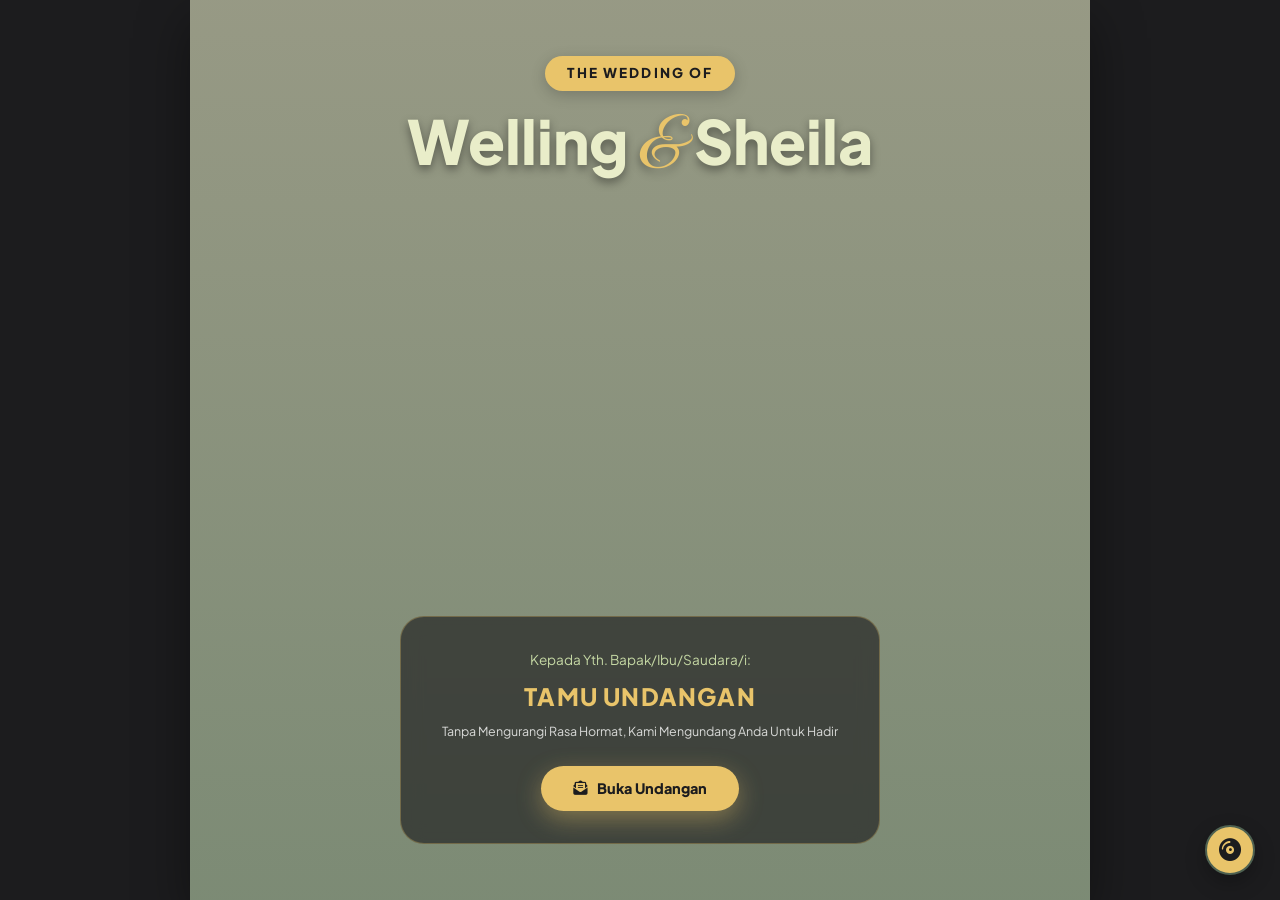
==== index.html @ e681f846 "Initial commit undangan pernikahan" ====
<!DOCTYPE html>
<html lang="id">
<head>
  <meta charset="UTF-8">
  <meta name="viewport" content="width=device-width, initial-scale=1.0">
  <title>Undangan Pernikahan - Welling & Sheila</title>
  
  <!-- Font Google: Plus Jakarta Sans (Bold Modern) & Great Vibes -->
  <link rel="preconnect" href="https://fonts.googleapis.com">
  <link rel="preconnect" href="https://fonts.gstatic.com" crossorigin>
  <link href="https://fonts.googleapis.com/css2?family=Great+Vibes&family=Plus+Jakarta+Sans:ital,wght@0,400;0,500;0,600;0,700;0,800;1,400&display=swap" rel="stylesheet">
  
  <link rel="stylesheet" href="https://cdnjs.cloudflare.com/ajax/libs/font-awesome/6.4.0/css/all.min.css">
  <link rel="stylesheet" href="assets/css/style.css">
  
  <script src="assets/scripts/script.js" defer></script>
</head>
<body class="kunci-scroll">

  <!-- Audio Backsound & Tombol Melayang -->
  <audio id="musik-latar" loop>
    <source src="https://cdn.pixabay.com/download/audio/2022/05/27/audio_1808fbf07a.mp3?filename=wedding-bgm-112702.mp3" type="audio/mpeg">
  </audio>
  
  <button id="tombol-musik" class="tombol-musik hidden" aria-label="Toggle Musik">
    <i class="fa-solid fa-compact-disc putar"></i>
  </button>

  <div class="wadah-utama">

    <!-- Cover Sampul -->
    <header class="sampul" id="sampul">
      <div class="sampul-bg-overlay"></div>
      
      <div class="sampul-atas animasi-float">
        <span class="badge-wedding">The Wedding Of</span>
        <h1 class="nama-sampul">Welling <span class="ampersand">&amp;</span> Sheila</h1>
      </div>

      <div class="sampul-bawah">
        <div class="kartu-tamu-sampul">
          <p class="kepada-label">Kepada Yth. Bapak/Ibu/Saudara/i:</p>
          <h2 class="tamu-sampul">TAMU UNDANGAN</h2>
          <p class="catatan-sampul">Tanpa Mengurangi Rasa Hormat, Kami Mengundang Anda Untuk Hadir</p>
          <button class="tombol tombol-buka-mewah" id="tombol-buka">
            <i class="fa-solid fa-envelope-open-text"></i> Buka Undangan
          </button>
        </div>
      </div>
    </header>

    <!-- Konten Utama -->
    <main id="konten" style="display: none;">

      <!-- Pembuka & Kutipan -->
      <section class="bagian pembuka animasi-muncul">
        <div class="pembuka-card">
          <div class="hiasan-bunga-top"><i class="fa-solid fa-leaf"></i></div>
          <h2 class="label-tamu">Undangan Pernikahan</h2>
          <p class="salam">
            Assalamu'alaikum Warahmatullahi Wabarakatuh.<br>
            Dengan memohon rahmat dan ridha Allah SWT, kami bermaksud mengundang Anda dalam momen bahagia pernikahan kami:
          </p>
          
          <div class="nama-mempelai-hero">
            <span class="nama">Welling</span>
            <span class="simbol">&amp;</span>
            <span class="nama">Sheila</span>
          </div>
          
          <div class="badge-tanggal">
            <i class="fa-regular fa-calendar-check"></i> Minggu, 12 Desember 2027
          </div>
          
          <div class="foto-mempelai-wrapper">
            <img class="foto-mempelai" src="assets/images/2.jpeg" alt="Welling dan Sheila">
          </div>
          
          <blockquote class="kutipan-ayat">
            <p class="ayat">"Dan di antara tanda-tanda (kebesaran)-Nya ialah Dia menciptakan pasangan-pasangan untukmu dari jenismu sendiri, agar kamu cenderung dan merasa tenteram kepadanya, dan Dia menjadikan di antaramu rasa kasih dan sayang."</p>
            <cite class="sumber-ayat">— QS. Ar-Rum: 21</cite>
          </blockquote>
        </div>
      </section>

      <!-- Countdown Timer Section -->
      <section class="bagian bagian-countdown animasi-muncul">
        <h2 class="judul-bagian">COUNTDOWN HARI H</h2>
        <p class="subjudul-bagian">Menghitung hari menuju momen bahagia kami</p>
        
        <div class="countdown-grid" id="countdown">
          <div class="countdown-item">
            <span id="cd-hari">00</span>
            <small>Hari</small>
          </div>
          <div class="countdown-item">
            <span id="cd-jam">00</span>
            <small>Jam</small>
          </div>
          <div class="countdown-item">
            <span id="cd-menit">00</span>
            <small>Menit</small>
          </div>
          <div class="countdown-item">
            <span id="cd-detik">00</span>
            <small>Detik</small>
          </div>
        </div>
      </section>

      <!-- Profil Mempelai -->
      <section class="bagian animasi-muncul">
        <h2 class="judul-bagian">THE BRIDE &amp; GROOM</h2>

        <div class="mempelai-grid">
          <article class="profil-mempelai-card">
            <div class="foto-box">
              <img src="assets/images/10.jpeg" alt="Sheila">
              <span class="badge-peran">Mempelai Wanita</span>
            </div>
            <div class="info-mempelai">
              <h3>Sheila</h3>
              <p class="anak-dari">Putri Pertama dari<br><strong>Bapak Budi &amp; Ibu Tia</strong></p>
              <a class="ig-mempelai" href="https://instagram.com" target="_blank">
                <i class="fa-brands fa-instagram"></i> @sheila
              </a>
            </div>
          </article>

          <article class="profil-mempelai-card">
            <div class="foto-box">
              <img src="assets/images/11.jpeg" alt="Welling">
              <span class="badge-peran">Mempelai Pria</span>
            </div>
            <div class="info-mempelai">
              <h3>Welling</h3>
              <p class="anak-dari">Putra Pertama dari<br><strong>Bapak Agung &amp; Ibu Fabriani</strong></p>
              <a class="ig-mempelai" href="https://instagram.com" target="_blank">
                <i class="fa-brands fa-instagram"></i> @welling
              </a>
            </div>
          </article>
        </div>
      </section>

      <!-- Jadwal Acara -->
      <section class="bagian animasi-muncul">
        <h2 class="judul-bagian">WEDDING EVENT</h2>

        <div class="acara-grid">
          <div class="acara-card">
            <div class="icon-acara"><i class="fa-solid fa-hands-praying"></i></div>
            <h3 class="judul-acara">Akad Nikah</h3>
            <div class="detail-acara-item"><i class="fa-regular fa-calendar"></i> Minggu, 12 Desember 2027</div>
            <div class="detail-acara-item"><i class="fa-regular fa-clock"></i> 08.00 - 10.00 WIB</div>
            <p class="tempat-acara">Masjid Agung Ar-Rahman</p>
            <p class="alamat-acara">Jl. Jend. Sudirman No.482, Jadirejo, Sukajadi, Pekanbaru</p>
            <a class="tombol tombol-outline" href="https://maps.google.com" target="_blank">
              <i class="fa-solid fa-diamond-turn-right"></i> Petunjuk Lokasi
            </a>
          </div>

          <div class="acara-card highlight">
            <div class="icon-acara"><i class="fa-solid fa-champagne-glasses"></i></div>
            <h3 class="judul-acara">Resepsi</h3>
            <div class="detail-acara-item"><i class="fa-regular fa-calendar"></i> Minggu, 12 Desember 2027</div>
            <div class="detail-acara-item"><i class="fa-regular fa-clock"></i> 13.00 - 16.00 WIB</div>
            <p class="tempat-acara">Hotel Pangeran Pekanbaru</p>
            <p class="alamat-acara">Jl. Jend. Sudirman No. 371-373, Cinta Raja, Sail, Pekanbaru</p>
            <a class="tombol tombol-outline" href="https://maps.google.com" target="_blank">
              <i class="fa-solid fa-diamond-turn-right"></i> Petunjuk Lokasi
            </a>
          </div>
        </div>

        <div class="banner-acara">
          <img class="foto-acara" src="assets/images/8.jpeg" alt="Tukar Cincin">
          <button class="tombol tombol-std" id="tombol-save-date">
            <i class="fa-solid fa-calendar-plus"></i> Simpan ke Kalender (Save The Date)
          </button>
        </div>
      </section>

      <!-- Galeri Foto Modern Asymmetrical Grid -->
      <section class="bagian animasi-muncul">
        <h2 class="judul-bagian">OUR GALLERY</h2>
        <p class="petunjuk-galeri"><i class="fa-solid fa-hand-pointer"></i> Klik foto untuk memperbesar &amp; melihat slide</p>
        
        <div class="galeri-foto-modern" id="galeri-foto">
          <div class="galeri-item item-besar">
            <img src="assets/images/3.jpeg" alt="Galeri Momen 1">
            <div class="overlay-zoom"><i class="fa-solid fa-magnifying-glass-plus"></i></div>
          </div>
          <div class="galeri-item">
            <img src="assets/images/4.jpeg" alt="Galeri Momen 2">
            <div class="overlay-zoom"><i class="fa-solid fa-magnifying-glass-plus"></i></div>
          </div>
          <div class="galeri-item">
            <img src="assets/images/5.jpeg" alt="Galeri Momen 3">
            <div class="overlay-zoom"><i class="fa-solid fa-magnifying-glass-plus"></i></div>
          </div>
          <div class="galeri-item">
            <img src="assets/images/6.jpeg" alt="Galeri Momen 4">
            <div class="overlay-zoom"><i class="fa-solid fa-magnifying-glass-plus"></i></div>
          </div>
          <div class="galeri-item item-besar">
            <img src="assets/images/7.jpeg" alt="Galeri Momen 5">
            <div class="overlay-zoom"><i class="fa-solid fa-magnifying-glass-plus"></i></div>
          </div>
        </div>
      </section>

      <!-- Our Journey (Timeline) -->
      <section class="bagian animasi-muncul">
        <h2 class="judul-bagian">OUR JOURNEY</h2>
        <div class="timeline">
          
          <div class="timeline-item left">
            <div class="timeline-dot"><i class="fa-solid fa-heart"></i></div>
            <div class="timeline-content">
              <span class="timeline-year">2020</span>
              <h3>Awal Pertemuan</h3>
              <p>Kami bertemu pertama kali di sebuah acara kampus. Sapaan singkat yang sederhana tumbuh menjadi ketertarikan untuk saling mengenal lebih dekat.</p>
            </div>
          </div>

          <div class="timeline-item right">
            <div class="timeline-dot"><i class="fa-solid fa-hand-holding-heart"></i></div>
            <div class="timeline-content">
              <span class="timeline-year">2022</span>
              <h3>Menjalin Hubungan</h3>
              <p>Kami resmi berkomitmen untuk berjalan bersama. Saling mendukung dalam suka dan duka, serta tumbuh menjadi versi terbaik diri masing-masing.</p>
            </div>
          </div>

          <div class="timeline-item left">
            <div class="timeline-dot"><i class="fa-solid fa-ring"></i></div>
            <div class="timeline-content">
              <span class="timeline-year">2024</span>
              <h3>Langkah Menuju Halal</h3>
              <p>Dengan restu kedua orang tua, kami mantap mengikat janji suci untuk melangkah ke jenjang pernikahan dan mengarungi masa depan bersama.</p>
            </div>
          </div>

        </div>
      </section>

      <!-- Fitur Kado Digital / Amplop Digital -->
      <section class="bagian animasi-muncul">
        <h2 class="judul-bagian">DIGITAL GIFT</h2>
        <p class="subjudul-bagian">Doa restu Anda adalah hadiah terindah. Bagi yang ingin memberikan tanda kasih, dapat mengirimkannya melalui:</p>

        <div class="amplop-grid">
          <div class="amplop-card">
            <div class="logo-bank"><i class="fa-solid fa-building-columns"></i> Bank BCA</div>
            <p class="no-rek" id="rek-bca">1234 5678 90</p>
            <p class="pemilik-rek">a.n. Welling Simangunsong</p>
            <button class="tombol-salin" onclick="salinTeks('rek-bca', 'Nomor Rekening BCA Berhasil Disalin!')">
              <i class="fa-regular fa-copy"></i> Salin Rekening
            </button>
          </div>

          <div class="amplop-card">
            <div class="logo-bank"><i class="fa-solid fa-building-columns"></i> Bank Mandiri</div>
            <p class="no-rek" id="rek-mandiri">0987 6543 21</p>
            <p class="pemilik-rek">a.n. Sheila Nurhaliza</p>
            <button class="tombol-salin" onclick="salinTeks('rek-mandiri', 'Nomor Rekening Mandiri Berhasil Disalin!')">
              <i class="fa-regular fa-copy"></i> Salin Rekening
            </button>
          </div>
        </div>
      </section>

      <!-- Form Ucapan & RSVP Kehadiran -->
      <section class="bagian bagian-ucapan animasi-muncul">
        <h2 class="judul-bagian">RSVP &amp; WISHES</h2>
        <p class="pengantar-ucapan">Konfirmasi kehadiran Anda &amp; berikan ucapan hangat untuk kedua mempelai</p>

        <div id="pesan-status" class="pemberitahuan" style="display: none;"></div>

        <form id="formulir-ucapan" class="formulir-ucapan">
          <div class="baris-input">
            <label for="input-nama">Nama Lengkap</label>
            <input type="text" id="input-nama" placeholder="Masukkan nama Anda..." required>
          </div>

          <div class="baris-input">
            <label>Konfirmasi Kehadiran</label>
            <div class="opsi-rsvp">
              <label class="radio-card">
                <input type="radio" name="rsvp" value="Hadir" checked>
                <span><i class="fa-solid fa-circle-check"></i> Hadir</span>
              </label>
              <label class="radio-card">
                <input type="radio" name="rsvp" value="Tidak Hadir">
                <span><i class="fa-solid fa-circle-xmark"></i> Tidak Hadir</span>
              </label>
              <label class="radio-card">
                <input type="radio" name="rsvp" value="Masih Ragu">
                <span><i class="fa-solid fa-circle-question"></i> Masih Ragu</span>
              </label>
            </div>
          </div>

          <div class="baris-input">
            <label for="input-jumlah">Jumlah Tamu Hadir</label>
            <select id="input-jumlah" class="custom-select">
              <option value="1 Orang">1 Orang</option>
              <option value="2 Orang">2 Orang</option>
              <option value="3+ Orang">3+ Orang</option>
            </select>
          </div>

          <div class="baris-input">
            <label for="input-pesan">Pesan &amp; Doa Restu</label>
            <textarea id="input-pesan" rows="4" placeholder="Tuliskan pesan & doa terbaik Anda..." required></textarea>
          </div>

          <button type="submit" class="tombol tombol-isi-mewah">
            <i class="fa-solid fa-paper-plane"></i> Kirim Konfirmasi &amp; Ucapan
          </button>
        </form>

        <div class="daftar-ucapan-wrapper">
          <h3><i class="fa-solid fa-comments"></i> Ucapan &amp; Doa Tamu</h3>
          <div id="daftar-ucapan" class="daftar-ucapan"></div>
        </div>
      </section>

      <footer class="catatan-bawah">
        <p>Created with <i class="fa-solid fa-heart pulse"></i> for Welling &amp; Sheila</p>
      </footer>
    </main>

  </div>

  <!-- Modal Lightbox Gallery Slider -->
  <div id="lightbox-modal" class="lightbox-modal" aria-hidden="true">
    <button class="lightbox-close" id="lightbox-close" aria-label="Tutup"><i class="fa-solid fa-xmark"></i></button>
    <button class="lightbox-prev" id="lightbox-prev" aria-label="Sebelumnya"><i class="fa-solid fa-chevron-left"></i></button>
    <div class="lightbox-container">
      <img class="lightbox-img" id="lightbox-img" src="" alt="Zoom Foto Galeri">
    </div>
    <button class="lightbox-next" id="lightbox-next" aria-label="Selanjutnya"><i class="fa-solid fa-chevron-right"></i></button>
  </div>

  <!-- Toast Notification Box -->
  <div id="toast-box" class="toast-box"></div>

</body>
</html>
---- assets/css/style.css ----
/* Vintage Earthy Tone Palette Custom Variables */
:root {
  --c-mustard: #E9C46A; /* Tuscan Sun (Warm Gold) */
  --c-granite: #4E6151; /* Granite (Deep Sage Green) */
  --c-beige: #E9EDC9;   /* Beige Light */
  --c-tea: #C5D8A4;     /* Tea Green */
  --c-dark: #1C1C1E;    /* Carbon Black */
  --c-white: #FFFFFF;
  
  --font-bold: 'Plus Jakarta Sans', sans-serif;
  --font-script: 'Great Vibes', cursive;
}

*, *::before, *::after {
  box-sizing: border-box;
}

html {
  scroll-behavior: smooth;
}

body, h1, h2, h3, p, blockquote, cite {
  margin: 0;
}

body {
  font-family: var(--font-bold);
  color: var(--c-dark);
  background-color: var(--c-dark);
  line-height: 1.6;
}

body.kunci-scroll {
  overflow: hidden;
}

img {
  display: block;
  max-width: 100%;
}

a {
  color: inherit;
}

button, input, textarea, select {
  font-family: var(--font-bold);
  color: inherit;
}

.wadah-utama {
  position: relative;
  width: 100%;
  max-width: 900px;
  min-height: 100vh;
  margin: 0 auto;
  background-color: var(--c-beige);
  box-shadow: 0px 20px 50px rgba(0, 0, 0, 0.4);
  overflow-x: hidden;
}

/* Floating Music Toggle Button */
.tombol-musik {
  position: fixed;
  bottom: 25px;
  right: 25px;
  z-index: 999;
  width: 50px;
  height: 50px;
  border-radius: 50%;
  background-color: var(--c-mustard);
  color: var(--c-dark);
  border: 2px solid var(--c-granite);
  font-size: 1.4rem;
  cursor: pointer;
  box-shadow: 0 8px 20px rgba(0,0,0,0.25);
  display: flex;
  align-items: center;
  justify-content: center;
  transition: transform 0.3s ease;
}

.tombol-musik:hover {
  transform: scale(1.1);
}

.tombol-musik .putar {
  animation: spin 3s linear infinite;
}

.tombol-musik.paused .putar {
  animation-play-state: paused;
}

@keyframes spin {
  100% { transform: rotate(360deg); }
}

/* Cover / Sampul */
.sampul {
  position: relative;
  z-index: 10;
  display: flex;
  flex-direction: column;
  justify-content: space-between;
  height: 100vh;
  padding: 3.5rem 2rem;
  text-align: center;
  color: var(--c-white);
  background: url("../../gambar/1.jpeg") center / cover no-repeat;
  transition: transform 0.8s cubic-bezier(0.77, 0, 0.175, 1);
}

.sampul-bg-overlay {
  position: absolute;
  top: 0; left: 0; right: 0; bottom: 0;
  background: linear-gradient(180deg, rgba(28,28,30,0.4) 0%, rgba(78,97,81,0.7) 100%);
  z-index: 1;
}

.sampul-atas, .sampul-bawah {
  position: relative;
  z-index: 2;
}

.badge-wedding {
  display: inline-block;
  background-color: var(--c-mustard);
  color: var(--c-dark);
  padding: 0.4rem 1.4rem;
  border-radius: 50px;
  font-size: 0.85rem;
  font-weight: 800;
  letter-spacing: 0.15em;
  text-transform: uppercase;
  box-shadow: 0 4px 15px rgba(0,0,0,0.2);
}

.nama-sampul {
  font-family: var(--font-bold);
  font-size: 3.8rem;
  font-weight: 800;
  line-height: 1.1;
  margin-top: 1rem;
  color: var(--c-beige);
  text-shadow: 0 4px 10px rgba(0,0,0,0.4);
}

.nama-sampul .ampersand {
  font-family: var(--font-script);
  color: var(--c-mustard);
  font-weight: 400;
  font-size: 4.5rem;
}

.kartu-tamu-sampul {
  background: rgba(28, 28, 30, 0.65);
  backdrop-filter: blur(10px);
  border: 1px solid rgba(233, 196, 106, 0.3);
  padding: 2rem 1.5rem;
  border-radius: 24px;
  max-width: 480px;
  margin: 0 auto;
}

.kepada-label {
  font-size: 0.85rem;
  color: var(--c-tea);
}

.tamu-sampul {
  font-size: 1.5rem;
  font-weight: 800;
  color: var(--c-mustard);
  margin: 0.4rem 0;
  letter-spacing: 0.05em;
}

.catatan-sampul {
  font-size: 0.78rem;
  color: rgba(255,255,255,0.8);
  margin-bottom: 1.5rem;
}

/* Tombol Out of the box */
.tombol {
  display: inline-flex;
  align-items: center;
  justify-content: center;
  gap: 0.6rem;
  padding: 0.85rem 2rem;
  border-radius: 50px;
  font-weight: 800;
  font-size: 0.9rem;
  text-decoration: none;
  cursor: pointer;
  transition: all 0.3s cubic-bezier(0.175, 0.885, 0.32, 1.275);
  border: none;
}

.tombol-buka-mewah {
  background: var(--c-mustard);
  color: var(--c-dark);
  box-shadow: 0 8px 25px rgba(233, 196, 106, 0.4);
}

.tombol-buka-mewah:hover {
  transform: translateY(-3px) scale(1.03);
  background: #f0cf78;
}

.tombol-outline {
  background: transparent;
  border: 2px solid var(--c-granite);
  color: var(--c-granite);
}

.tombol-outline:hover {
  background: var(--c-granite);
  color: var(--c-white);
  transform: translateY(-2px);
}

.tombol-std {
  background: var(--c-granite);
  color: var(--c-white);
  box-shadow: 0 6px 20px rgba(78, 97, 81, 0.3);
}

.tombol-std:hover {
  background: #3c4b3e;
  transform: translateY(-2px);
}

.tombol-isi-mewah {
  background: var(--c-mustard);
  color: var(--c-dark);
  width: 100%;
  padding: 1rem;
  box-shadow: 0 8px 20px rgba(233, 196, 106, 0.3);
}

.tombol-isi-mewah:hover {
  background: #f0cf78;
  transform: translateY(-2px);
}

/* Sections Base */
.bagian {
  padding: 4.5rem 2rem;
  text-align: center;
}

.judul-bagian {
  font-size: 2.2rem;
  font-weight: 800;
  color: var(--c-granite);
  letter-spacing: 0.05em;
  margin-bottom: 0.4rem;
  position: relative;
  display: inline-block;
}

.subjudul-bagian {
  font-size: 0.88rem;
  color: #555;
  max-width: 500px;
  margin: 0 auto 2.5rem;
}

/* Section Pembuka */
.pembuka-card {
  background-color: var(--c-white);
  padding: 3rem 2rem;
  border-radius: 32px;
  box-shadow: 0 15px 35px rgba(78, 97, 81, 0.08);
  border: 2px solid var(--c-tea);
  position: relative;
}

.hiasan-bunga-top {
  font-size: 1.8rem;
  color: var(--c-granite);
  margin-bottom: 0.5rem;
}

.label-tamu {
  font-size: 0.9rem;
  font-weight: 800;
  text-transform: uppercase;
  letter-spacing: 0.1em;
  color: var(--c-granite);
}

.salam {
  font-size: 0.9rem;
  margin: 1.2rem 0 2rem;
}

.nama-mempelai-hero {
  display: flex;
  justify-content: center;
  align-items: center;
  gap: 1rem;
  margin-bottom: 1.5rem;
}

.nama-mempelai-hero .nama {
  font-size: 3.2rem;
  font-weight: 800;
  color: var(--c-granite);
}

.nama-mempelai-hero .simbol {
  font-family: var(--font-script);
  font-size: 3.5rem;
  color: var(--c-mustard);
}

.badge-tanggal {
  display: inline-block;
  background-color: var(--c-tea);
  color: var(--c-dark);
  font-weight: 800;
  padding: 0.5rem 1.2rem;
  border-radius: 50px;
  font-size: 0.9rem;
  margin-bottom: 2rem;
}

.foto-mempelai-wrapper {
  max-width: 520px;
  margin: 0 auto 2rem;
  border-radius: 24px;
  overflow: hidden;
  border: 4px solid var(--c-mustard);
  box-shadow: 0 12px 30px rgba(0,0,0,0.12);
}

.foto-mempelai {
  width: 100%;
  height: 350px;
  object-fit: cover;
}

.kutipan-ayat {
  background-color: var(--c-beige);
  padding: 1.5rem;
  border-radius: 20px;
}

.ayat {
  font-size: 0.85rem;
  font-style: italic;
  color: #444;
}

.sumber-ayat {
  display: block;
  margin-top: 0.6rem;
  font-weight: 800;
  color: var(--c-granite);
}

/* Countdown Section */
.bagian-countdown {
  background-color: var(--c-granite);
  color: var(--c-white);
  border-radius: 32px;
  margin: 0 2rem;
  padding: 3rem 1.5rem;
}

.bagian-countdown .judul-bagian {
  color: var(--c-mustard);
}

.bagian-countdown .subjudul-bagian {
  color: var(--c-tea);
}

.countdown-grid {
  display: flex;
  justify-content: center;
  gap: 1rem;
}

.countdown-item {
  background: rgba(255, 255, 255, 0.12);
  border: 1px solid rgba(233, 196, 106, 0.3);
  padding: 1rem;
  border-radius: 18px;
  min-width: 80px;
  backdrop-filter: blur(5px);
}

.countdown-item span {
  display: block;
  font-size: 2.2rem;
  font-weight: 800;
  color: var(--c-mustard);
  line-height: 1;
}

.countdown-item small {
  font-size: 0.75rem;
  color: var(--c-tea);
  text-transform: uppercase;
  letter-spacing: 0.1em;
  font-weight: 700;
}

/* Bride & Groom Cards */
.mempelai-grid {
  display: grid;
  grid-template-columns: 1fr;
  gap: 2rem;
}

@media (min-width: 650px) {
  .mempelai-grid { grid-template-columns: 1fr 1fr; }
}

.profil-mempelai-card {
  background: var(--c-white);
  border-radius: 28px;
  overflow: hidden;
  border: 2px solid var(--c-tea);
  box-shadow: 0 10px 30px rgba(0,0,0,0.06);
  transition: transform 0.3s ease;
}

.profil-mempelai-card:hover {
  transform: translateY(-6px);
}

.profil-mempelai-card .foto-box {
  position: relative;
  height: 300px;
}

.profil-mempelai-card img {
  width: 100%;
  height: 100%;
  object-fit: cover;
}

.badge-peran {
  position: absolute;
  bottom: 15px;
  left: 15px;
  background: var(--c-mustard);
  color: var(--c-dark);
  font-weight: 800;
  font-size: 0.75rem;
  padding: 0.3rem 1rem;
  border-radius: 50px;
}

.info-mempelai {
  padding: 1.8rem 1.5rem;
}

.info-mempelai h3 {
  font-size: 2.5rem;
  font-weight: 800;
  color: var(--c-granite);
}

.anak-dari {
  font-size: 0.85rem;
  margin: 0.8rem 0 1.2rem;
}

.ig-mempelai {
  display: inline-flex;
  align-items: center;
  gap: 0.4rem;
  font-size: 0.85rem;
  font-weight: 800;
  color: var(--c-granite);
  text-decoration: none;
}

/* Event Cards */
.acara-grid {
  display: grid;
  grid-template-columns: 1fr;
  gap: 2rem;
  margin-bottom: 2.5rem;
}

@media (min-width: 650px) {
  .acara-grid { grid-template-columns: 1fr 1fr; }
}

.acara-card {
  background: var(--c-white);
  border-radius: 28px;
  padding: 2.5rem 1.8rem;
  border: 2px solid var(--c-tea);
  box-shadow: 0 10px 30px rgba(0,0,0,0.05);
  display: flex;
  flex-direction: column;
  align-items: center;
}

.acara-card.highlight {
  background: #fbf7f0;
  border-color: var(--c-mustard);
}

.icon-acara {
  font-size: 2.2rem;
  color: var(--c-granite);
  margin-bottom: 0.8rem;
}

.judul-acara {
  font-size: 1.8rem;
  font-weight: 800;
  color: var(--c-granite);
  margin-bottom: 1rem;
}

.detail-acara-item {
  font-size: 0.9rem;
  font-weight: 700;
  color: var(--c-dark);
  margin-bottom: 0.3rem;
}

.tempat-acara {
  font-size: 1rem;
  font-weight: 800;
  color: var(--c-granite);
  margin-top: 1rem;
}

.alamat-acara {
  font-size: 0.82rem;
  color: #666;
  margin-bottom: 1.5rem;
}

.foto-acara {
  width: 100%;
  height: 320px;
  object-fit: cover;
  border-radius: 24px;
  margin-bottom: 1.8rem;
  border: 3px solid var(--c-tea);
}

/* Galeri Asymmetrical Grid */
.petunjuk-galeri {
  font-size: 0.82rem;
  font-weight: 700;
  color: var(--c-granite);
  margin-bottom: 1.2rem;
}

.galeri-foto-modern {
  display: grid;
  grid-template-columns: repeat(2, 1fr);
  gap: 15px;
}

@media (min-width: 600px) {
  .galeri-foto-modern { grid-template-columns: repeat(3, 1fr); }
}

.galeri-item {
  position: relative;
  height: 200px;
  border-radius: 20px;
  overflow: hidden;
  cursor: pointer;
  border: 2px solid var(--c-tea);
}

.galeri-item.item-besar {
  grid-column: span 2;
  height: 260px;
}

.galeri-item img {
  width: 100%;
  height: 100%;
  object-fit: cover;
  transition: transform 0.5s ease;
}

.overlay-zoom {
  position: absolute;
  top: 0; left: 0; right: 0; bottom: 0;
  background: rgba(78, 97, 81, 0.5);
  color: var(--c-white);
  display: flex;
  align-items: center;
  justify-content: center;
  font-size: 1.8rem;
  opacity: 0;
  transition: opacity 0.3s ease;
}

.galeri-item:hover img { transform: scale(1.08); }
.galeri-item:hover .overlay-zoom { opacity: 1; }

/* Timeline */
.timeline {
  position: relative;
  max-width: 700px;
  margin: 0 auto;
}

.timeline::before {
  content: '';
  position: absolute;
  top: 0; bottom: 0; left: 50%;
  width: 3px;
  background: var(--c-granite);
  transform: translateX(-50%);
}

.timeline-item {
  position: relative;
  width: 50%;
  padding: 0 2rem;
  margin-bottom: 2.5rem;
}

.timeline-item.left { left: 0; text-align: right; }
.timeline-item.right { left: 50%; text-align: left; }

.timeline-dot {
  position: absolute;
  top: 15px;
  width: 36px; height: 36px;
  background: var(--c-mustard);
  color: var(--c-dark);
  border-radius: 50%;
  display: flex;
  align-items: center;
  justify-content: center;
  z-index: 2;
}

.timeline-item.left .timeline-dot { right: -18px; }
.timeline-item.right .timeline-dot { left: -18px; }

.timeline-content {
  background: var(--c-white);
  padding: 1.5rem;
  border-radius: 20px;
  border: 2px solid var(--c-tea);
  box-shadow: 0 8px 20px rgba(0,0,0,0.04);
}

.timeline-year {
  font-weight: 800;
  color: var(--c-granite);
  font-size: 1.2rem;
}

.timeline-content h3 {
  font-size: 1.1rem;
  font-weight: 800;
  margin-bottom: 0.4rem;
}

.timeline-content p {
  font-size: 0.82rem;
  color: #555;
}

@media (max-width: 600px) {
  .timeline::before { left: 20px; }
  .timeline-item { width: 100%; padding-left: 50px; padding-right: 0; }
  .timeline-item.left, .timeline-item.right { left: 0; text-align: left; }
  .timeline-item.left .timeline-dot, .timeline-item.right .timeline-dot { left: 2px; }
}

/* Digital Gift / Amplop Cards */
.amplop-grid {
  display: grid;
  grid-template-columns: 1fr;
  gap: 1.5rem;
  max-width: 600px;
  margin: 0 auto;
}

@media (min-width: 600px) {
  .amplop-grid { grid-template-columns: 1fr 1fr; }
}

.amplop-card {
  background: var(--c-white);
  border-radius: 24px;
  padding: 1.8rem;
  border: 2px solid var(--c-tea);
  box-shadow: 0 8px 25px rgba(0,0,0,0.05);
}

.logo-bank {
  font-size: 1.1rem;
  font-weight: 800;
  color: var(--c-granite);
  margin-bottom: 0.8rem;
}

.no-rek {
  font-size: 1.3rem;
  font-weight: 800;
  letter-spacing: 0.05em;
  color: var(--c-dark);
}

.pemilik-rek {
  font-size: 0.8rem;
  color: #666;
  margin-bottom: 1.2rem;
}

.tombol-salin {
  background: var(--c-tea);
  color: var(--c-dark);
  border: none;
  font-weight: 800;
  padding: 0.6rem 1.2rem;
  border-radius: 50px;
  font-size: 0.8rem;
  cursor: pointer;
  transition: 0.2s ease;
}

.tombol-salin:hover {
  background: var(--c-mustard);
}

/* RSVP Form */
.formulir-ucapan {
  background: var(--c-white);
  padding: 2.2rem;
  border-radius: 28px;
  border: 2px solid var(--c-tea);
  text-align: left;
  margin-bottom: 2.5rem;
  box-shadow: 0 10px 30px rgba(0,0,0,0.05);
}

.baris-input {
  margin-bottom: 1.2rem;
}

.baris-input label {
  display: block;
  font-weight: 800;
  font-size: 0.85rem;
  color: var(--c-granite);
  margin-bottom: 0.4rem;
}

.baris-input input[type="text"], .baris-input textarea, .custom-select {
  width: 100%;
  padding: 0.8rem 1rem;
  border: 2px solid #e0d8cf;
  border-radius: 14px;
  background: #fbf9f5;
  outline: none;
  font-size: 0.88rem;
}

.baris-input input:focus, .baris-input textarea:focus {
  border-color: var(--c-granite);
}

.opsi-rsvp {
  display: flex;
  gap: 0.8rem;
  flex-wrap: wrap;
}

.radio-card {
  flex: 1;
  min-width: 100px;
  cursor: pointer;
}

.radio-card input { display: none; }

.radio-card span {
  display: flex;
  align-items: center;
  justify-content: center;
  gap: 0.4rem;
  padding: 0.6rem;
  background: #fbf9f5;
  border: 2px solid #e0d8cf;
  border-radius: 12px;
  font-size: 0.8rem;
  font-weight: 800;
  color: #666;
  transition: all 0.2s ease;
}

.radio-card input:checked + span {
  background: var(--c-tea);
  border-color: var(--c-granite);
  color: var(--c-granite);
}

.daftar-ucapan-wrapper {
  background: var(--c-white);
  padding: 2rem;
  border-radius: 28px;
  border: 2px solid var(--c-tea);
  text-align: left;
}

.daftar-ucapan-wrapper h3 {
  font-size: 1.2rem;
  font-weight: 800;
  color: var(--c-granite);
  margin-bottom: 1.2rem;
}

.daftar-ucapan {
  display: flex;
  flex-direction: column;
  gap: 1rem;
  max-height: 380px;
  overflow-y: auto;
}

.kartu-ucapan {
  background: var(--c-beige);
  padding: 1.2rem;
  border-radius: 18px;
}

.baris-nama {
  display: flex;
  justify-content: space-between;
  align-items: center;
  margin-bottom: 0.4rem;
}

.baris-nama strong {
  font-size: 0.9rem;
  color: var(--c-granite);
  font-weight: 800;
}

.badge-rsvp-item {
  font-size: 0.7rem;
  font-weight: 800;
  background: var(--c-tea);
  color: var(--c-dark);
  padding: 0.2rem 0.6rem;
  border-radius: 50px;
}

.kartu-ucapan p {
  font-size: 0.85rem;
  color: #333;
}

.catatan-bawah {
  padding: 2rem 0;
  font-size: 0.85rem;
  font-weight: 800;
  color: var(--c-granite);
  text-align: center;
}

/* Lightbox Modal */
.lightbox-modal {
  position: fixed;
  top: 0; left: 0; right: 0; bottom: 0;
  background: rgba(28,28,30,0.92);
  z-index: 9999;
  display: flex;
  align-items: center;
  justify-content: center;
  opacity: 0;
  pointer-events: none;
  transition: opacity 0.3s ease;
}

.lightbox-modal.aktif {
  opacity: 1;
  pointer-events: auto;
}

.lightbox-img {
  max-width: 85vw;
  max-height: 80vh;
  border-radius: 16px;
  object-fit: contain;
  box-shadow: 0 10px 40px rgba(0,0,0,0.6);
}

.lightbox-close, .lightbox-prev, .lightbox-next {
  position: absolute;
  background: rgba(255, 255, 255, 0.2);
  color: #fff;
  border: none;
  font-size: 1.5rem;
  width: 48px; height: 48px;
  border-radius: 50%;
  cursor: pointer;
  display: flex;
  align-items: center;
  justify-content: center;
}

.lightbox-close { top: 20px; right: 20px; }
.lightbox-prev { left: 20px; }
.lightbox-next { right: 20px; }

/* Toast Box */
.toast-box {
  position: fixed;
  bottom: 30px;
  left: 50%;
  transform: translateX(-50%) translateY(100px);
  background: var(--c-dark);
  color: var(--c-mustard);
  font-weight: 800;
  font-size: 0.85rem;
  padding: 0.8rem 1.6rem;
  border-radius: 50px;
  box-shadow: 0 10px 25px rgba(0,0,0,0.3);
  z-index: 10000;
  opacity: 0;
  transition: all 0.4s cubic-bezier(0.175, 0.885, 0.32, 1.275);
}

.toast-box.tampil {
  transform: translateX(-50%) translateY(0);
  opacity: 1;
}

/* Animations */
.animasi-muncul {
  opacity: 0;
  transform: translateY(35px);
  transition: opacity 0.8s ease, transform 0.8s ease;
}

.animasi-muncul.tampil {
  opacity: 1;
  transform: translateY(0);
}

.pulse {
  animation: pulse 1.5s infinite;
}

@keyframes pulse {
  0% { transform: scale(1); }
  50% { transform: scale(1.2); }
  100% { transform: scale(1); }
}
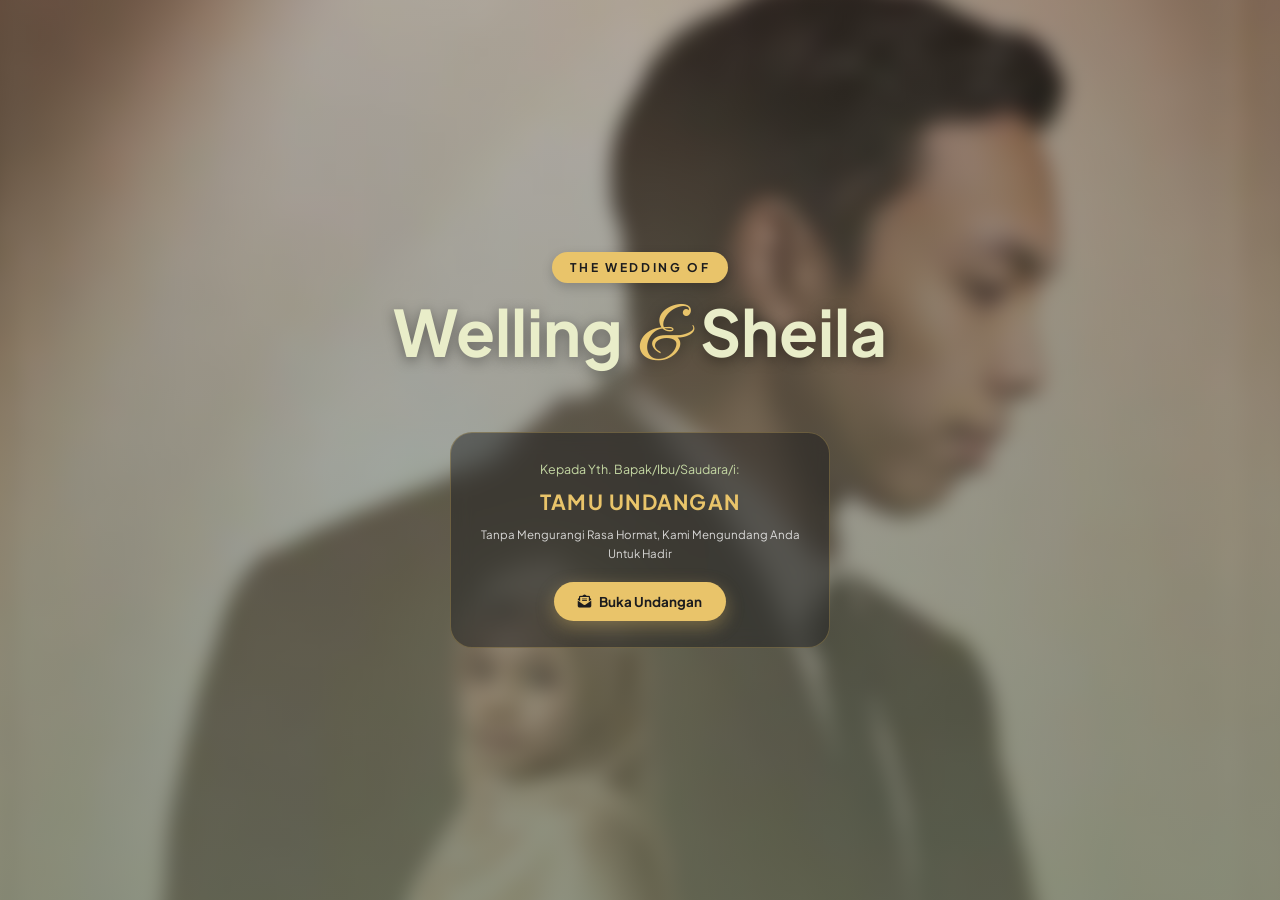
==== commit 379d67ad: "Set up GitHub Actions auto deploy" ====
--- a/index.html
+++ b/index.html
@@ -2,7 +2,8 @@
 <html lang="id">
 <head>
   <meta charset="UTF-8">
-  <meta name="viewport" content="width=device-width, initial-scale=1.0">
+  <meta name="viewport" content="width=device-width, initial-scale=1.0, viewport-fit=cover">
+  <meta name="theme-color" content="#4E6151">
   <title>Undangan Pernikahan - Welling & Sheila</title>
   
   <!-- Font Google: Plus Jakarta Sans (Bold Modern) & Great Vibes -->
@@ -18,8 +19,8 @@
 <body class="kunci-scroll">
 
   <!-- Audio Backsound & Tombol Melayang -->
-  <audio id="musik-latar" loop>
-    <source src="https://cdn.pixabay.com/download/audio/2022/05/27/audio_1808fbf07a.mp3?filename=wedding-bgm-112702.mp3" type="audio/mpeg">
+  <audio id="musik-latar" loop preload="none">
+    <source src="assets/music/musik-latar.mp3" type="audio/mpeg">
   </audio>
   
   <button id="tombol-musik" class="tombol-musik hidden" aria-label="Toggle Musik">
@@ -30,6 +31,7 @@
 
     <!-- Cover Sampul -->
     <header class="sampul" id="sampul">
+      <div class="sampul-bg"></div>
       <div class="sampul-bg-overlay"></div>
       
       <div class="sampul-atas animasi-float">
@@ -115,7 +117,7 @@
         <div class="mempelai-grid">
           <article class="profil-mempelai-card">
             <div class="foto-box">
-              <img src="assets/images/10.jpeg" alt="Sheila">
+              <img loading="lazy" src="assets/images/10.jpeg" alt="Sheila">
               <span class="badge-peran">Mempelai Wanita</span>
             </div>
             <div class="info-mempelai">
@@ -129,7 +131,7 @@
 
           <article class="profil-mempelai-card">
             <div class="foto-box">
-              <img src="assets/images/11.jpeg" alt="Welling">
+              <img loading="lazy" src="assets/images/11.jpeg" alt="Welling">
               <span class="badge-peran">Mempelai Pria</span>
             </div>
             <div class="info-mempelai">
@@ -174,7 +176,7 @@
         </div>
 
         <div class="banner-acara">
-          <img class="foto-acara" src="assets/images/8.jpeg" alt="Tukar Cincin">
+          <img loading="lazy" class="foto-acara" src="assets/images/8.jpeg" alt="Tukar Cincin">
           <button class="tombol tombol-std" id="tombol-save-date">
             <i class="fa-solid fa-calendar-plus"></i> Simpan ke Kalender (Save The Date)
           </button>
@@ -188,23 +190,23 @@
         
         <div class="galeri-foto-modern" id="galeri-foto">
           <div class="galeri-item item-besar">
-            <img src="assets/images/3.jpeg" alt="Galeri Momen 1">
+            <img loading="lazy" src="assets/images/3.jpeg" alt="Galeri Momen 1">
             <div class="overlay-zoom"><i class="fa-solid fa-magnifying-glass-plus"></i></div>
           </div>
           <div class="galeri-item">
-            <img src="assets/images/4.jpeg" alt="Galeri Momen 2">
+            <img loading="lazy" src="assets/images/4.jpeg" alt="Galeri Momen 2">
             <div class="overlay-zoom"><i class="fa-solid fa-magnifying-glass-plus"></i></div>
           </div>
           <div class="galeri-item">
-            <img src="assets/images/5.jpeg" alt="Galeri Momen 3">
+            <img loading="lazy" src="assets/images/5.jpeg" alt="Galeri Momen 3">
             <div class="overlay-zoom"><i class="fa-solid fa-magnifying-glass-plus"></i></div>
           </div>
           <div class="galeri-item">
-            <img src="assets/images/6.jpeg" alt="Galeri Momen 4">
-            <div class="overlay-zoom"><i class="fa-solid fa-magnifying-glass-plus"></i></div>
-          </div>
-          <div class="galeri-item item-besar">
-            <img src="assets/images/7.jpeg" alt="Galeri Momen 5">
+            <img loading="lazy" src="assets/images/6.jpeg" alt="Galeri Momen 4">
+            <div class="overlay-zoom"><i class="fa-solid fa-magnifying-glass-plus"></i></div>
+          </div>
+          <div class="galeri-item">
+            <img loading="lazy" src="assets/images/7.jpeg" alt="Galeri Momen 5">
             <div class="overlay-zoom"><i class="fa-solid fa-magnifying-glass-plus"></i></div>
           </div>
         </div>
--- a/assets/css/style.css
+++ b/assets/css/style.css
@@ -1,642 +1,560 @@
-/* Vintage Earthy Tone Palette Custom Variables */
+/* ==========================================================
+   Undangan Pernikahan - Welling & Sheila
+   Palet: Sage / Mustard / Beige (earthy)
+   ========================================================== */
 :root {
-  --c-mustard: #E9C46A; /* Tuscan Sun (Warm Gold) */
-  --c-granite: #4E6151; /* Granite (Deep Sage Green) */
-  --c-beige: #E9EDC9;   /* Beige Light */
-  --c-tea: #C5D8A4;     /* Tea Green */
-  --c-dark: #1C1C1E;    /* Carbon Black */
+  --c-mustard: #E9C46A;
+  --c-granite: #4E6151;
+  --c-beige: #E9EDC9;
+  --c-tea: #C5D8A4;
+  --c-dark: #1C1C1E;
   --c-white: #FFFFFF;
-  
+
   --font-bold: 'Plus Jakarta Sans', sans-serif;
   --font-script: 'Great Vibes', cursive;
-}
-
-*, *::before, *::after {
-  box-sizing: border-box;
-}
+
+  --radius: 20px;
+  --shadow-soft: 0 10px 30px rgba(78, 97, 81, 0.10);
+  --border-soft: 1px solid rgba(78, 97, 81, 0.14);
+}
+
+*, *::before, *::after { box-sizing: border-box; }
 
 html {
   scroll-behavior: smooth;
-}
-
-body, h1, h2, h3, p, blockquote, cite {
-  margin: 0;
-}
+  -webkit-text-size-adjust: 100%;
+}
+
+body, h1, h2, h3, p, blockquote, cite { margin: 0; }
 
 body {
   font-family: var(--font-bold);
   color: var(--c-dark);
-  background-color: var(--c-dark);
-  line-height: 1.6;
-}
-
-body.kunci-scroll {
-  overflow: hidden;
-}
-
-img {
-  display: block;
-  max-width: 100%;
-}
-
-a {
-  color: inherit;
-}
-
-button, input, textarea, select {
-  font-family: var(--font-bold);
-  color: inherit;
-}
-
+  line-height: 1.65;
+  /* Tidak ada lagi latar hitam di kiri/kanan */
+  background: linear-gradient(180deg, #eef1d3 0%, var(--c-beige) 45%, #dde6bb 100%);
+  background-attachment: fixed;
+}
+
+body.kunci-scroll { overflow: hidden; }
+
+img { display: block; max-width: 100%; }
+a { color: inherit; }
+button, input, textarea, select { font-family: var(--font-bold); color: inherit; }
+
+.hidden { display: none !important; }
+
+/* Wadah penuh lebar. Batas lebar konten diatur per-section */
 .wadah-utama {
   position: relative;
   width: 100%;
-  max-width: 900px;
   min-height: 100vh;
-  margin: 0 auto;
-  background-color: var(--c-beige);
-  box-shadow: 0px 20px 50px rgba(0, 0, 0, 0.4);
   overflow-x: hidden;
 }
 
-/* Floating Music Toggle Button */
+/* ---------- Tombol musik ---------- */
 .tombol-musik {
   position: fixed;
-  bottom: 25px;
-  right: 25px;
+  right: max(16px, env(safe-area-inset-right));
+  bottom: max(16px, env(safe-area-inset-bottom));
   z-index: 999;
-  width: 50px;
-  height: 50px;
+  width: 44px;
+  height: 44px;
   border-radius: 50%;
-  background-color: var(--c-mustard);
+  background: var(--c-mustard);
   color: var(--c-dark);
-  border: 2px solid var(--c-granite);
-  font-size: 1.4rem;
+  border: 2px solid rgba(255, 255, 255, 0.7);
+  font-size: 1.2rem;
   cursor: pointer;
-  box-shadow: 0 8px 20px rgba(0,0,0,0.25);
+  box-shadow: 0 6px 18px rgba(0, 0, 0, 0.25);
   display: flex;
   align-items: center;
   justify-content: center;
   transition: transform 0.3s ease;
 }
-
-.tombol-musik:hover {
-  transform: scale(1.1);
-}
-
-.tombol-musik .putar {
-  animation: spin 3s linear infinite;
-}
-
-.tombol-musik.paused .putar {
-  animation-play-state: paused;
-}
-
-@keyframes spin {
-  100% { transform: rotate(360deg); }
-}
-
-/* Cover / Sampul */
+.tombol-musik:hover { transform: scale(1.08); }
+.tombol-musik .putar { animation: spin 4s linear infinite; }
+.tombol-musik.paused .putar { animation-play-state: paused; }
+@keyframes spin { 100% { transform: rotate(360deg); } }
+
+/* ==========================================================
+   COVER / SAMPUL  (penuh layar, latar 2.jpeg di-blur)
+   ========================================================== */
 .sampul {
   position: relative;
   z-index: 10;
   display: flex;
   flex-direction: column;
-  justify-content: space-between;
-  height: 100vh;
-  padding: 3.5rem 2rem;
+  justify-content: center;
+  align-items: center;
+  gap: clamp(1.8rem, 6vh, 3.2rem);
+  width: 100%;
+  min-height: 100vh;
+  min-height: 100dvh;
+  padding: 2.5rem 1.25rem;
   text-align: center;
   color: var(--c-white);
-  background: url("../../gambar/1.jpeg") center / cover no-repeat;
+  background-color: var(--c-granite);
+  overflow: hidden;
   transition: transform 0.8s cubic-bezier(0.77, 0, 0.175, 1);
+}
+
+/* Foto di-blur lewat lapisan sendiri supaya teks tetap tajam */
+.sampul-bg {
+  position: absolute;
+  inset: -40px; /* lebih besar dari layar agar tepi blur tidak terlihat */
+  background: url("../images/2.jpeg") center / cover no-repeat;
+  filter: blur(9px);
+  transform: scale(1.05);
+  z-index: 0;
 }
 
 .sampul-bg-overlay {
   position: absolute;
-  top: 0; left: 0; right: 0; bottom: 0;
-  background: linear-gradient(180deg, rgba(28,28,30,0.4) 0%, rgba(78,97,81,0.7) 100%);
+  inset: 0;
   z-index: 1;
+  background: linear-gradient(180deg, rgba(28, 28, 30, 0.35) 0%, rgba(78, 97, 81, 0.62) 100%);
 }
 
 .sampul-atas, .sampul-bawah {
   position: relative;
   z-index: 2;
+  width: 100%;
+}
+
+.animasi-float { animation: float 5s ease-in-out infinite; }
+@keyframes float {
+  0%, 100% { transform: translateY(0); }
+  50% { transform: translateY(-6px); }
 }
 
 .badge-wedding {
   display: inline-block;
   background-color: var(--c-mustard);
   color: var(--c-dark);
-  padding: 0.4rem 1.4rem;
+  padding: 0.35rem 1.1rem;
   border-radius: 50px;
-  font-size: 0.85rem;
-  font-weight: 800;
-  letter-spacing: 0.15em;
+  font-size: clamp(0.62rem, 2.4vw, 0.75rem);
+  font-weight: 700;
+  letter-spacing: 0.22em;
   text-transform: uppercase;
-  box-shadow: 0 4px 15px rgba(0,0,0,0.2);
+  box-shadow: 0 4px 12px rgba(0, 0, 0, 0.18);
 }
 
 .nama-sampul {
-  font-family: var(--font-bold);
-  font-size: 3.8rem;
-  font-weight: 800;
-  line-height: 1.1;
-  margin-top: 1rem;
+  display: flex;
+  flex-wrap: wrap;
+  justify-content: center;
+  align-items: baseline;
+  column-gap: 0.25em;
+  font-size: clamp(2.5rem, 9vw, 4rem);
+  font-weight: 700;
+  line-height: 1.08;
+  margin-top: 0.9rem;
   color: var(--c-beige);
-  text-shadow: 0 4px 10px rgba(0,0,0,0.4);
+  text-shadow: 0 3px 14px rgba(0, 0, 0, 0.4);
 }
 
 .nama-sampul .ampersand {
   font-family: var(--font-script);
   color: var(--c-mustard);
   font-weight: 400;
-  font-size: 4.5rem;
+  font-size: 1.15em;
 }
 
 .kartu-tamu-sampul {
-  background: rgba(28, 28, 30, 0.65);
+  background: rgba(28, 28, 30, 0.5);
+  -webkit-backdrop-filter: blur(10px);
   backdrop-filter: blur(10px);
-  border: 1px solid rgba(233, 196, 106, 0.3);
-  padding: 2rem 1.5rem;
-  border-radius: 24px;
-  max-width: 480px;
+  border: 1px solid rgba(233, 196, 106, 0.28);
+  padding: 1.6rem 1.4rem;
+  border-radius: 22px;
+  max-width: 380px;
   margin: 0 auto;
 }
 
-.kepada-label {
-  font-size: 0.85rem;
-  color: var(--c-tea);
-}
+.kepada-label { font-size: 0.78rem; color: var(--c-tea); }
 
 .tamu-sampul {
-  font-size: 1.5rem;
-  font-weight: 800;
+  font-size: clamp(1.05rem, 4.5vw, 1.3rem);
+  font-weight: 700;
   color: var(--c-mustard);
-  margin: 0.4rem 0;
-  letter-spacing: 0.05em;
+  margin: 0.35rem 0;
+  letter-spacing: 0.06em;
+  overflow-wrap: anywhere;
 }
 
 .catatan-sampul {
-  font-size: 0.78rem;
-  color: rgba(255,255,255,0.8);
-  margin-bottom: 1.5rem;
-}
-
-/* Tombol Out of the box */
+  font-size: 0.72rem;
+  color: rgba(255, 255, 255, 0.8);
+  margin-bottom: 1.2rem;
+}
+
+/* ---------- Tombol ---------- */
 .tombol {
   display: inline-flex;
   align-items: center;
   justify-content: center;
-  gap: 0.6rem;
-  padding: 0.85rem 2rem;
+  gap: 0.5rem;
+  padding: 0.7rem 1.5rem;
   border-radius: 50px;
-  font-weight: 800;
-  font-size: 0.9rem;
+  font-weight: 700;
+  font-size: 0.84rem;
   text-decoration: none;
   cursor: pointer;
-  transition: all 0.3s cubic-bezier(0.175, 0.885, 0.32, 1.275);
+  transition: all 0.3s ease;
   border: none;
 }
 
 .tombol-buka-mewah {
   background: var(--c-mustard);
   color: var(--c-dark);
-  box-shadow: 0 8px 25px rgba(233, 196, 106, 0.4);
-}
-
-.tombol-buka-mewah:hover {
-  transform: translateY(-3px) scale(1.03);
-  background: #f0cf78;
-}
+  box-shadow: 0 6px 18px rgba(233, 196, 106, 0.35);
+}
+.tombol-buka-mewah:hover { transform: translateY(-2px); background: #f0cf78; }
 
 .tombol-outline {
   background: transparent;
-  border: 2px solid var(--c-granite);
+  border: 1.5px solid var(--c-granite);
   color: var(--c-granite);
 }
-
-.tombol-outline:hover {
-  background: var(--c-granite);
-  color: var(--c-white);
-  transform: translateY(-2px);
-}
+.tombol-outline:hover { background: var(--c-granite); color: var(--c-white); transform: translateY(-2px); }
 
 .tombol-std {
   background: var(--c-granite);
   color: var(--c-white);
-  box-shadow: 0 6px 20px rgba(78, 97, 81, 0.3);
-}
-
-.tombol-std:hover {
-  background: #3c4b3e;
-  transform: translateY(-2px);
-}
+  box-shadow: 0 6px 16px rgba(78, 97, 81, 0.28);
+  text-align: center;
+}
+.tombol-std:hover { background: #3c4b3e; transform: translateY(-2px); }
 
 .tombol-isi-mewah {
   background: var(--c-mustard);
   color: var(--c-dark);
   width: 100%;
-  padding: 1rem;
-  box-shadow: 0 8px 20px rgba(233, 196, 106, 0.3);
-}
-
-.tombol-isi-mewah:hover {
-  background: #f0cf78;
-  transform: translateY(-2px);
-}
-
-/* Sections Base */
+  padding: 0.85rem;
+  box-shadow: 0 6px 16px rgba(233, 196, 106, 0.3);
+}
+.tombol-isi-mewah:hover { background: #f0cf78; transform: translateY(-2px); }
+
+/* ==========================================================
+   SECTION UMUM
+   ========================================================== */
 .bagian {
-  padding: 4.5rem 2rem;
+  width: 100%;
+  max-width: 980px;
+  margin: 0 auto;
+  padding: clamp(2.8rem, 8vw, 4.2rem) clamp(1rem, 4vw, 2rem);
   text-align: center;
 }
 
 .judul-bagian {
-  font-size: 2.2rem;
-  font-weight: 800;
+  display: inline-block;
+  font-size: clamp(1.15rem, 4.2vw, 1.6rem);
+  font-weight: 700;
   color: var(--c-granite);
-  letter-spacing: 0.05em;
-  margin-bottom: 0.4rem;
-  position: relative;
-  display: inline-block;
+  letter-spacing: 0.14em;
+  margin-bottom: 0.9rem;
+}
+
+/* Garis hias di bawah judul */
+.judul-bagian::after {
+  content: "";
+  display: block;
+  width: 42px;
+  height: 3px;
+  margin: 0.55rem auto 0;
+  border-radius: 3px;
+  background: var(--c-mustard);
 }
 
 .subjudul-bagian {
-  font-size: 0.88rem;
-  color: #555;
-  max-width: 500px;
-  margin: 0 auto 2.5rem;
-}
-
-/* Section Pembuka */
+  font-size: 0.82rem;
+  color: #5a5f55;
+  max-width: 460px;
+  margin: 0 auto 1.8rem;
+}
+
+/* ---------- Pembuka ---------- */
 .pembuka-card {
+  max-width: 720px;
+  margin: 0 auto;
   background-color: var(--c-white);
-  padding: 3rem 2rem;
-  border-radius: 32px;
-  box-shadow: 0 15px 35px rgba(78, 97, 81, 0.08);
-  border: 2px solid var(--c-tea);
-  position: relative;
-}
-
-.hiasan-bunga-top {
-  font-size: 1.8rem;
+  padding: clamp(1.8rem, 6vw, 2.6rem) clamp(1.1rem, 5vw, 2rem);
+  border-radius: 28px;
+  box-shadow: var(--shadow-soft);
+  border: var(--border-soft);
+}
+
+.hiasan-bunga-top { font-size: 1.4rem; color: var(--c-granite); margin-bottom: 0.4rem; }
+
+.label-tamu {
+  font-size: 0.78rem;
+  font-weight: 700;
+  text-transform: uppercase;
+  letter-spacing: 0.16em;
   color: var(--c-granite);
-  margin-bottom: 0.5rem;
-}
-
-.label-tamu {
-  font-size: 0.9rem;
-  font-weight: 800;
-  text-transform: uppercase;
-  letter-spacing: 0.1em;
-  color: var(--c-granite);
-}
-
-.salam {
-  font-size: 0.9rem;
-  margin: 1.2rem 0 2rem;
-}
+}
+
+.salam { font-size: 0.84rem; margin: 1rem auto 1.6rem; max-width: 520px; color: #444; }
 
 .nama-mempelai-hero {
   display: flex;
-  justify-content: center;
-  align-items: center;
-  gap: 1rem;
-  margin-bottom: 1.5rem;
+  flex-wrap: wrap;
+  justify-content: center;
+  align-items: baseline;
+  gap: 0.1rem 0.7rem;
+  margin-bottom: 1.2rem;
 }
 
 .nama-mempelai-hero .nama {
-  font-size: 3.2rem;
-  font-weight: 800;
+  font-size: clamp(2rem, 8vw, 2.9rem);
+  font-weight: 700;
+  line-height: 1.15;
   color: var(--c-granite);
 }
 
 .nama-mempelai-hero .simbol {
   font-family: var(--font-script);
-  font-size: 3.5rem;
+  font-size: clamp(2.2rem, 8vw, 3rem);
   color: var(--c-mustard);
 }
 
 .badge-tanggal {
   display: inline-block;
-  background-color: var(--c-tea);
-  color: var(--c-dark);
-  font-weight: 800;
-  padding: 0.5rem 1.2rem;
+  background-color: rgba(197, 216, 164, 0.55);
+  color: var(--c-granite);
+  font-weight: 700;
+  padding: 0.4rem 1rem;
   border-radius: 50px;
-  font-size: 0.9rem;
-  margin-bottom: 2rem;
+  font-size: 0.8rem;
+  margin-bottom: 1.6rem;
 }
 
 .foto-mempelai-wrapper {
-  max-width: 520px;
-  margin: 0 auto 2rem;
-  border-radius: 24px;
+  max-width: 460px;
+  margin: 0 auto 1.6rem;
+  border-radius: 20px;
   overflow: hidden;
-  border: 4px solid var(--c-mustard);
-  box-shadow: 0 12px 30px rgba(0,0,0,0.12);
+  box-shadow: 0 10px 26px rgba(0, 0, 0, 0.14);
+  outline: 3px solid rgba(233, 196, 106, 0.85);
+  outline-offset: -3px;
 }
 
 .foto-mempelai {
   width: 100%;
-  height: 350px;
+  aspect-ratio: 4 / 3;
   object-fit: cover;
 }
 
 .kutipan-ayat {
-  background-color: var(--c-beige);
-  padding: 1.5rem;
-  border-radius: 20px;
-}
-
-.ayat {
-  font-size: 0.85rem;
-  font-style: italic;
-  color: #444;
-}
-
-.sumber-ayat {
-  display: block;
-  margin-top: 0.6rem;
-  font-weight: 800;
-  color: var(--c-granite);
-}
-
-/* Countdown Section */
+  background-color: rgba(233, 237, 201, 0.7);
+  padding: 1.2rem 1.1rem;
+  border-radius: 18px;
+}
+.ayat { font-size: 0.8rem; font-style: italic; color: #444; }
+.sumber-ayat { display: block; margin-top: 0.5rem; font-size: 0.78rem; font-weight: 700; color: var(--c-granite); }
+
+/* ---------- Countdown ---------- */
 .bagian-countdown {
-  background-color: var(--c-granite);
+  width: min(92%, 760px);
+  background: linear-gradient(145deg, #566b59 0%, var(--c-granite) 100%);
   color: var(--c-white);
-  border-radius: 32px;
-  margin: 0 2rem;
-  padding: 3rem 1.5rem;
-}
-
-.bagian-countdown .judul-bagian {
-  color: var(--c-mustard);
-}
-
-.bagian-countdown .subjudul-bagian {
-  color: var(--c-tea);
-}
+  border-radius: 28px;
+  padding: clamp(1.8rem, 6vw, 2.6rem) 1rem;
+  box-shadow: var(--shadow-soft);
+}
+.bagian-countdown .judul-bagian { color: var(--c-mustard); }
+.bagian-countdown .subjudul-bagian { color: var(--c-tea); margin-bottom: 1.4rem; }
 
 .countdown-grid {
   display: flex;
   justify-content: center;
-  gap: 1rem;
+  gap: clamp(0.4rem, 2vw, 0.9rem);
 }
 
 .countdown-item {
-  background: rgba(255, 255, 255, 0.12);
-  border: 1px solid rgba(233, 196, 106, 0.3);
-  padding: 1rem;
-  border-radius: 18px;
-  min-width: 80px;
-  backdrop-filter: blur(5px);
+  background: rgba(255, 255, 255, 0.1);
+  border: 1px solid rgba(233, 196, 106, 0.25);
+  padding: 0.75rem 0.4rem;
+  border-radius: 16px;
+  flex: 1;
+  max-width: 88px;
+  min-width: 0;
 }
 
 .countdown-item span {
   display: block;
-  font-size: 2.2rem;
-  font-weight: 800;
+  font-size: clamp(1.4rem, 6vw, 1.9rem);
+  font-weight: 700;
   color: var(--c-mustard);
-  line-height: 1;
+  line-height: 1.1;
 }
 
 .countdown-item small {
-  font-size: 0.75rem;
+  font-size: 0.62rem;
   color: var(--c-tea);
   text-transform: uppercase;
   letter-spacing: 0.1em;
-  font-weight: 700;
-}
-
-/* Bride & Groom Cards */
+  font-weight: 600;
+}
+
+/* ---------- Profil Mempelai ---------- */
 .mempelai-grid {
   display: grid;
   grid-template-columns: 1fr;
-  gap: 2rem;
-}
-
-@media (min-width: 650px) {
-  .mempelai-grid { grid-template-columns: 1fr 1fr; }
+  gap: 1.4rem;
+  max-width: 340px;
+  margin: 0 auto;
 }
 
 .profil-mempelai-card {
   background: var(--c-white);
-  border-radius: 28px;
+  border-radius: 24px;
   overflow: hidden;
-  border: 2px solid var(--c-tea);
-  box-shadow: 0 10px 30px rgba(0,0,0,0.06);
+  border: var(--border-soft);
+  box-shadow: var(--shadow-soft);
   transition: transform 0.3s ease;
 }
-
-.profil-mempelai-card:hover {
-  transform: translateY(-6px);
-}
-
-.profil-mempelai-card .foto-box {
-  position: relative;
-  height: 300px;
-}
-
-.profil-mempelai-card img {
-  width: 100%;
-  height: 100%;
-  object-fit: cover;
-}
+.profil-mempelai-card:hover { transform: translateY(-4px); }
+
+.profil-mempelai-card .foto-box { position: relative; aspect-ratio: 4 / 4.2; }
+.profil-mempelai-card img { width: 100%; height: 100%; object-fit: cover; }
 
 .badge-peran {
   position: absolute;
-  bottom: 15px;
-  left: 15px;
+  bottom: 12px;
+  left: 12px;
   background: var(--c-mustard);
   color: var(--c-dark);
-  font-weight: 800;
-  font-size: 0.75rem;
-  padding: 0.3rem 1rem;
+  font-weight: 700;
+  font-size: 0.68rem;
+  padding: 0.25rem 0.85rem;
   border-radius: 50px;
 }
 
-.info-mempelai {
-  padding: 1.8rem 1.5rem;
-}
-
-.info-mempelai h3 {
-  font-size: 2.5rem;
-  font-weight: 800;
-  color: var(--c-granite);
-}
-
-.anak-dari {
-  font-size: 0.85rem;
-  margin: 0.8rem 0 1.2rem;
-}
+.info-mempelai { padding: 1.3rem 1.2rem 1.5rem; }
+.info-mempelai h3 { font-size: clamp(1.6rem, 6vw, 2rem); font-weight: 700; color: var(--c-granite); }
+.anak-dari { font-size: 0.8rem; margin: 0.5rem 0 0.9rem; color: #555; }
 
 .ig-mempelai {
   display: inline-flex;
   align-items: center;
   gap: 0.4rem;
-  font-size: 0.85rem;
-  font-weight: 800;
+  font-size: 0.8rem;
+  font-weight: 700;
   color: var(--c-granite);
   text-decoration: none;
 }
 
-/* Event Cards */
+@media (min-width: 650px) {
+  .mempelai-grid { grid-template-columns: 1fr 1fr; max-width: 720px; gap: 1.8rem; }
+}
+
+/* ---------- Acara ---------- */
 .acara-grid {
   display: grid;
   grid-template-columns: 1fr;
-  gap: 2rem;
-  margin-bottom: 2.5rem;
-}
-
-@media (min-width: 650px) {
-  .acara-grid { grid-template-columns: 1fr 1fr; }
+  gap: 1.2rem;
+  margin-bottom: 1.8rem;
 }
 
 .acara-card {
   background: var(--c-white);
-  border-radius: 28px;
-  padding: 2.5rem 1.8rem;
-  border: 2px solid var(--c-tea);
-  box-shadow: 0 10px 30px rgba(0,0,0,0.05);
+  border-radius: 24px;
+  padding: 1.8rem 1.3rem;
+  border: var(--border-soft);
+  box-shadow: var(--shadow-soft);
   display: flex;
   flex-direction: column;
   align-items: center;
 }
 
-.acara-card.highlight {
-  background: #fbf7f0;
-  border-color: var(--c-mustard);
-}
-
-.icon-acara {
-  font-size: 2.2rem;
-  color: var(--c-granite);
-  margin-bottom: 0.8rem;
-}
-
-.judul-acara {
-  font-size: 1.8rem;
-  font-weight: 800;
-  color: var(--c-granite);
-  margin-bottom: 1rem;
-}
-
-.detail-acara-item {
-  font-size: 0.9rem;
-  font-weight: 700;
-  color: var(--c-dark);
-  margin-bottom: 0.3rem;
-}
-
-.tempat-acara {
-  font-size: 1rem;
-  font-weight: 800;
-  color: var(--c-granite);
-  margin-top: 1rem;
-}
-
-.alamat-acara {
-  font-size: 0.82rem;
-  color: #666;
-  margin-bottom: 1.5rem;
-}
+.acara-card.highlight { background: #fcf8ee; border-color: rgba(233, 196, 106, 0.7); }
+
+.icon-acara { font-size: 1.7rem; color: var(--c-granite); margin-bottom: 0.5rem; }
+.judul-acara { font-size: clamp(1.25rem, 5vw, 1.5rem); font-weight: 700; color: var(--c-granite); margin-bottom: 0.7rem; }
+.detail-acara-item { font-size: 0.82rem; font-weight: 600; margin-bottom: 0.2rem; }
+.tempat-acara { font-size: 0.92rem; font-weight: 700; color: var(--c-granite); margin-top: 0.8rem; }
+.alamat-acara { font-size: 0.76rem; color: #666; margin-bottom: 1.2rem; max-width: 280px; }
 
 .foto-acara {
   width: 100%;
-  height: 320px;
+  aspect-ratio: 16 / 9;
   object-fit: cover;
-  border-radius: 24px;
-  margin-bottom: 1.8rem;
-  border: 3px solid var(--c-tea);
-}
-
-/* Galeri Asymmetrical Grid */
-.petunjuk-galeri {
-  font-size: 0.82rem;
-  font-weight: 700;
-  color: var(--c-granite);
-  margin-bottom: 1.2rem;
-}
+  border-radius: 20px;
+  margin-bottom: 1.4rem;
+  box-shadow: var(--shadow-soft);
+}
+
+@media (min-width: 650px) {
+  .acara-grid { grid-template-columns: 1fr 1fr; gap: 1.5rem; }
+}
+
+/* ---------- Galeri ---------- */
+.petunjuk-galeri { font-size: 0.76rem; font-weight: 600; color: var(--c-granite); margin-bottom: 1rem; }
 
 .galeri-foto-modern {
   display: grid;
   grid-template-columns: repeat(2, 1fr);
-  gap: 15px;
-}
-
-@media (min-width: 600px) {
-  .galeri-foto-modern { grid-template-columns: repeat(3, 1fr); }
+  gap: 10px;
 }
 
 .galeri-item {
   position: relative;
-  height: 200px;
-  border-radius: 20px;
+  aspect-ratio: 1 / 1;
+  border-radius: 16px;
   overflow: hidden;
   cursor: pointer;
-  border: 2px solid var(--c-tea);
-}
-
-.galeri-item.item-besar {
-  grid-column: span 2;
-  height: 260px;
-}
-
-.galeri-item img {
-  width: 100%;
-  height: 100%;
-  object-fit: cover;
-  transition: transform 0.5s ease;
-}
+  box-shadow: 0 6px 16px rgba(0, 0, 0, 0.08);
+}
+
+.galeri-item.item-besar { grid-column: span 2; aspect-ratio: 16 / 9; }
+
+.galeri-item img { width: 100%; height: 100%; object-fit: cover; transition: transform 0.5s ease; }
 
 .overlay-zoom {
   position: absolute;
-  top: 0; left: 0; right: 0; bottom: 0;
-  background: rgba(78, 97, 81, 0.5);
+  inset: 0;
+  background: rgba(78, 97, 81, 0.45);
   color: var(--c-white);
   display: flex;
   align-items: center;
   justify-content: center;
-  font-size: 1.8rem;
+  font-size: 1.5rem;
   opacity: 0;
   transition: opacity 0.3s ease;
 }
 
-.galeri-item:hover img { transform: scale(1.08); }
+.galeri-item:hover img { transform: scale(1.06); }
 .galeri-item:hover .overlay-zoom { opacity: 1; }
 
-/* Timeline */
-.timeline {
-  position: relative;
-  max-width: 700px;
-  margin: 0 auto;
-}
+@media (min-width: 650px) {
+  .galeri-foto-modern { grid-template-columns: repeat(3, 1fr); gap: 14px; }
+  .galeri-item.item-besar { aspect-ratio: auto; }
+}
+
+/* ---------- Timeline ---------- */
+.timeline { position: relative; max-width: 660px; margin: 0.5rem auto 0; }
 
 .timeline::before {
   content: '';
   position: absolute;
   top: 0; bottom: 0; left: 50%;
-  width: 3px;
-  background: var(--c-granite);
+  width: 2px;
+  background: rgba(78, 97, 81, 0.35);
   transform: translateX(-50%);
 }
 
-.timeline-item {
-  position: relative;
-  width: 50%;
-  padding: 0 2rem;
-  margin-bottom: 2.5rem;
-}
-
+.timeline-item { position: relative; width: 50%; padding: 0 1.6rem; margin-bottom: 1.8rem; }
 .timeline-item.left { left: 0; text-align: right; }
 .timeline-item.right { left: 50%; text-align: left; }
 
 .timeline-dot {
   position: absolute;
-  top: 15px;
-  width: 36px; height: 36px;
+  top: 14px;
+  width: 30px; height: 30px;
+  font-size: 0.8rem;
   background: var(--c-mustard);
   color: var(--c-dark);
   border-radius: 50%;
@@ -644,241 +562,177 @@
   align-items: center;
   justify-content: center;
   z-index: 2;
-}
-
-.timeline-item.left .timeline-dot { right: -18px; }
-.timeline-item.right .timeline-dot { left: -18px; }
+  box-shadow: 0 0 0 4px var(--c-beige);
+}
+.timeline-item.left .timeline-dot { right: -15px; }
+.timeline-item.right .timeline-dot { left: -15px; }
 
 .timeline-content {
   background: var(--c-white);
-  padding: 1.5rem;
-  border-radius: 20px;
-  border: 2px solid var(--c-tea);
-  box-shadow: 0 8px 20px rgba(0,0,0,0.04);
-}
-
-.timeline-year {
-  font-weight: 800;
-  color: var(--c-granite);
-  font-size: 1.2rem;
-}
-
-.timeline-content h3 {
-  font-size: 1.1rem;
-  font-weight: 800;
-  margin-bottom: 0.4rem;
-}
-
-.timeline-content p {
-  font-size: 0.82rem;
-  color: #555;
-}
+  padding: 1.1rem 1.2rem;
+  border-radius: 18px;
+  border: var(--border-soft);
+  box-shadow: 0 6px 18px rgba(0, 0, 0, 0.04);
+}
+
+.timeline-year { font-weight: 700; color: var(--c-mustard); font-size: 1rem; filter: brightness(0.85); }
+.timeline-content h3 { font-size: 0.98rem; font-weight: 700; margin-bottom: 0.3rem; color: var(--c-granite); }
+.timeline-content p { font-size: 0.78rem; color: #555; }
 
 @media (max-width: 600px) {
-  .timeline::before { left: 20px; }
-  .timeline-item { width: 100%; padding-left: 50px; padding-right: 0; }
+  .timeline::before { left: 16px; }
+  .timeline-item { width: 100%; padding-left: 44px; padding-right: 0; }
   .timeline-item.left, .timeline-item.right { left: 0; text-align: left; }
-  .timeline-item.left .timeline-dot, .timeline-item.right .timeline-dot { left: 2px; }
-}
-
-/* Digital Gift / Amplop Cards */
+  .timeline-item.left .timeline-dot, .timeline-item.right .timeline-dot { left: 1px; right: auto; }
+}
+
+/* ---------- Amplop digital ---------- */
 .amplop-grid {
   display: grid;
   grid-template-columns: 1fr;
-  gap: 1.5rem;
-  max-width: 600px;
+  gap: 1.1rem;
+  max-width: 560px;
   margin: 0 auto;
 }
+
+.amplop-card {
+  background: var(--c-white);
+  border-radius: 22px;
+  padding: 1.4rem 1.2rem;
+  border: var(--border-soft);
+  box-shadow: var(--shadow-soft);
+}
+
+.logo-bank { font-size: 0.95rem; font-weight: 700; color: var(--c-granite); margin-bottom: 0.6rem; }
+.no-rek { font-size: clamp(1.1rem, 4.5vw, 1.25rem); font-weight: 700; letter-spacing: 0.06em; }
+.pemilik-rek { font-size: 0.76rem; color: #666; margin-bottom: 1rem; }
+
+.tombol-salin {
+  background: rgba(197, 216, 164, 0.7);
+  color: var(--c-dark);
+  border: none;
+  font-weight: 700;
+  padding: 0.5rem 1.1rem;
+  border-radius: 50px;
+  font-size: 0.76rem;
+  cursor: pointer;
+  transition: 0.2s ease;
+}
+.tombol-salin:hover { background: var(--c-mustard); }
 
 @media (min-width: 600px) {
   .amplop-grid { grid-template-columns: 1fr 1fr; }
 }
 
-.amplop-card {
+/* ---------- RSVP ---------- */
+.formulir-ucapan {
+  max-width: 600px;
+  margin: 0 auto 1.8rem;
   background: var(--c-white);
+  padding: clamp(1.2rem, 5vw, 1.8rem);
   border-radius: 24px;
-  padding: 1.8rem;
-  border: 2px solid var(--c-tea);
-  box-shadow: 0 8px 25px rgba(0,0,0,0.05);
-}
-
-.logo-bank {
-  font-size: 1.1rem;
-  font-weight: 800;
-  color: var(--c-granite);
-  margin-bottom: 0.8rem;
-}
-
-.no-rek {
-  font-size: 1.3rem;
-  font-weight: 800;
-  letter-spacing: 0.05em;
-  color: var(--c-dark);
-}
-
-.pemilik-rek {
-  font-size: 0.8rem;
-  color: #666;
-  margin-bottom: 1.2rem;
-}
-
-.tombol-salin {
-  background: var(--c-tea);
-  color: var(--c-dark);
-  border: none;
-  font-weight: 800;
-  padding: 0.6rem 1.2rem;
-  border-radius: 50px;
-  font-size: 0.8rem;
-  cursor: pointer;
-  transition: 0.2s ease;
-}
-
-.tombol-salin:hover {
-  background: var(--c-mustard);
-}
-
-/* RSVP Form */
-.formulir-ucapan {
-  background: var(--c-white);
-  padding: 2.2rem;
-  border-radius: 28px;
-  border: 2px solid var(--c-tea);
+  border: var(--border-soft);
   text-align: left;
-  margin-bottom: 2.5rem;
-  box-shadow: 0 10px 30px rgba(0,0,0,0.05);
-}
-
-.baris-input {
-  margin-bottom: 1.2rem;
-}
+  box-shadow: var(--shadow-soft);
+}
+
+.baris-input { margin-bottom: 1rem; }
 
 .baris-input label {
   display: block;
-  font-weight: 800;
-  font-size: 0.85rem;
+  font-weight: 700;
+  font-size: 0.8rem;
   color: var(--c-granite);
-  margin-bottom: 0.4rem;
+  margin-bottom: 0.35rem;
 }
 
 .baris-input input[type="text"], .baris-input textarea, .custom-select {
   width: 100%;
-  padding: 0.8rem 1rem;
-  border: 2px solid #e0d8cf;
+  padding: 0.7rem 0.9rem;
+  border: 1.5px solid #e3ddd2;
   border-radius: 14px;
   background: #fbf9f5;
   outline: none;
-  font-size: 0.88rem;
-}
-
-.baris-input input:focus, .baris-input textarea:focus {
-  border-color: var(--c-granite);
-}
-
-.opsi-rsvp {
-  display: flex;
-  gap: 0.8rem;
-  flex-wrap: wrap;
-}
-
-.radio-card {
-  flex: 1;
-  min-width: 100px;
-  cursor: pointer;
-}
-
+  font-size: 16px; /* 16px mencegah iOS zoom otomatis saat mengetik */
+}
+
+.baris-input input:focus, .baris-input textarea:focus, .custom-select:focus { border-color: var(--c-granite); }
+
+.opsi-rsvp { display: flex; gap: 0.5rem; flex-wrap: wrap; }
+.radio-card { flex: 1; min-width: 96px; cursor: pointer; }
 .radio-card input { display: none; }
 
 .radio-card span {
   display: flex;
   align-items: center;
   justify-content: center;
-  gap: 0.4rem;
-  padding: 0.6rem;
+  gap: 0.35rem;
+  padding: 0.55rem 0.4rem;
   background: #fbf9f5;
-  border: 2px solid #e0d8cf;
+  border: 1.5px solid #e3ddd2;
   border-radius: 12px;
-  font-size: 0.8rem;
-  font-weight: 800;
+  font-size: 0.75rem;
+  font-weight: 700;
   color: #666;
   transition: all 0.2s ease;
 }
 
 .radio-card input:checked + span {
-  background: var(--c-tea);
+  background: rgba(197, 216, 164, 0.7);
   border-color: var(--c-granite);
   color: var(--c-granite);
 }
 
 .daftar-ucapan-wrapper {
+  max-width: 600px;
+  margin: 0 auto;
   background: var(--c-white);
-  padding: 2rem;
-  border-radius: 28px;
-  border: 2px solid var(--c-tea);
+  padding: clamp(1.2rem, 5vw, 1.6rem);
+  border-radius: 24px;
+  border: var(--border-soft);
   text-align: left;
 }
 
-.daftar-ucapan-wrapper h3 {
-  font-size: 1.2rem;
-  font-weight: 800;
-  color: var(--c-granite);
-  margin-bottom: 1.2rem;
-}
-
-.daftar-ucapan {
-  display: flex;
-  flex-direction: column;
-  gap: 1rem;
-  max-height: 380px;
-  overflow-y: auto;
-}
-
-.kartu-ucapan {
-  background: var(--c-beige);
-  padding: 1.2rem;
-  border-radius: 18px;
-}
+.daftar-ucapan-wrapper h3 { font-size: 1rem; font-weight: 700; color: var(--c-granite); margin-bottom: 1rem; }
+
+.daftar-ucapan { display: flex; flex-direction: column; gap: 0.8rem; max-height: 340px; overflow-y: auto; }
+
+.kartu-ucapan { background: rgba(233, 237, 201, 0.6); padding: 1rem; border-radius: 16px; }
 
 .baris-nama {
   display: flex;
   justify-content: space-between;
   align-items: center;
-  margin-bottom: 0.4rem;
-}
-
-.baris-nama strong {
-  font-size: 0.9rem;
-  color: var(--c-granite);
-  font-weight: 800;
-}
+  gap: 0.5rem;
+  flex-wrap: wrap;
+  margin-bottom: 0.3rem;
+}
+.baris-nama strong { font-size: 0.84rem; color: var(--c-granite); font-weight: 700; }
 
 .badge-rsvp-item {
-  font-size: 0.7rem;
-  font-weight: 800;
+  font-size: 0.66rem;
+  font-weight: 700;
   background: var(--c-tea);
   color: var(--c-dark);
-  padding: 0.2rem 0.6rem;
+  padding: 0.15rem 0.55rem;
   border-radius: 50px;
 }
 
-.kartu-ucapan p {
-  font-size: 0.85rem;
-  color: #333;
-}
+.kartu-ucapan p { font-size: 0.8rem; color: #333; overflow-wrap: anywhere; }
 
 .catatan-bawah {
-  padding: 2rem 0;
-  font-size: 0.85rem;
-  font-weight: 800;
+  padding: 1.8rem 1rem calc(1.8rem + env(safe-area-inset-bottom));
+  font-size: 0.78rem;
+  font-weight: 600;
   color: var(--c-granite);
   text-align: center;
 }
 
-/* Lightbox Modal */
+/* ---------- Lightbox ---------- */
 .lightbox-modal {
   position: fixed;
-  top: 0; left: 0; right: 0; bottom: 0;
-  background: rgba(28,28,30,0.92);
+  inset: 0;
+  background: rgba(28, 28, 30, 0.92);
   z-index: 9999;
   display: flex;
   align-items: center;
@@ -887,79 +741,89 @@
   pointer-events: none;
   transition: opacity 0.3s ease;
 }
-
-.lightbox-modal.aktif {
-  opacity: 1;
-  pointer-events: auto;
-}
+.lightbox-modal.aktif { opacity: 1; pointer-events: auto; }
 
 .lightbox-img {
-  max-width: 85vw;
-  max-height: 80vh;
-  border-radius: 16px;
+  max-width: 92vw;
+  max-height: 82vh;
+  border-radius: 14px;
   object-fit: contain;
-  box-shadow: 0 10px 40px rgba(0,0,0,0.6);
+  box-shadow: 0 10px 40px rgba(0, 0, 0, 0.6);
 }
 
 .lightbox-close, .lightbox-prev, .lightbox-next {
   position: absolute;
-  background: rgba(255, 255, 255, 0.2);
+  background: rgba(255, 255, 255, 0.18);
   color: #fff;
   border: none;
-  font-size: 1.5rem;
-  width: 48px; height: 48px;
+  font-size: 1.2rem;
+  width: 42px; height: 42px;
   border-radius: 50%;
   cursor: pointer;
   display: flex;
   align-items: center;
   justify-content: center;
 }
-
-.lightbox-close { top: 20px; right: 20px; }
-.lightbox-prev { left: 20px; }
-.lightbox-next { right: 20px; }
-
-/* Toast Box */
+.lightbox-close { top: max(14px, env(safe-area-inset-top)); right: 14px; }
+.lightbox-prev { left: 12px; }
+.lightbox-next { right: 12px; }
+
+/* ---------- Toast ---------- */
 .toast-box {
   position: fixed;
-  bottom: 30px;
+  bottom: calc(24px + env(safe-area-inset-bottom));
   left: 50%;
   transform: translateX(-50%) translateY(100px);
+  max-width: 90vw;
+  text-align: center;
   background: var(--c-dark);
   color: var(--c-mustard);
-  font-weight: 800;
-  font-size: 0.85rem;
-  padding: 0.8rem 1.6rem;
+  font-weight: 700;
+  font-size: 0.8rem;
+  padding: 0.7rem 1.3rem;
   border-radius: 50px;
-  box-shadow: 0 10px 25px rgba(0,0,0,0.3);
+  box-shadow: 0 10px 25px rgba(0, 0, 0, 0.3);
   z-index: 10000;
   opacity: 0;
   transition: all 0.4s cubic-bezier(0.175, 0.885, 0.32, 1.275);
 }
-
-.toast-box.tampil {
-  transform: translateX(-50%) translateY(0);
-  opacity: 1;
-}
-
-/* Animations */
+.toast-box.tampil { transform: translateX(-50%) translateY(0); opacity: 1; }
+
+/* ---------- Animasi ---------- */
 .animasi-muncul {
   opacity: 0;
-  transform: translateY(35px);
+  transform: translateY(28px);
   transition: opacity 0.8s ease, transform 0.8s ease;
 }
-
-.animasi-muncul.tampil {
-  opacity: 1;
-  transform: translateY(0);
-}
-
-.pulse {
-  animation: pulse 1.5s infinite;
-}
-
+.animasi-muncul.tampil { opacity: 1; transform: translateY(0); }
+
+.pulse { animation: pulse 1.5s infinite; }
 @keyframes pulse {
-  0% { transform: scale(1); }
+  0%, 100% { transform: scale(1); }
   50% { transform: scale(1.2); }
-  100% { transform: scale(1); }
-}+}
+
+@media (prefers-reduced-motion: reduce) {
+  *, *::before, *::after { animation: none !important; transition-duration: 0.01ms !important; }
+}
+
+/* ==========================================================
+   PENYESUAIAN LAYAR HP
+   ========================================================== */
+@media (max-width: 480px) {
+  /* Nama di cover ditumpuk agar tidak terpotong di layar sempit */
+  .nama-sampul { flex-direction: column; align-items: center; row-gap: 0; }
+  .nama-sampul .ampersand { line-height: 0.9; }
+
+  .kartu-tamu-sampul { padding: 1.3rem 1.1rem; border-radius: 20px; }
+  .tombol { padding: 0.7rem 1.3rem; }
+  .tombol-std { width: 100%; font-size: 0.78rem; }
+  .countdown-item { padding: 0.65rem 0.2rem; border-radius: 14px; }
+  .lightbox-prev, .lightbox-next { width: 36px; height: 36px; font-size: 1rem; }
+}
+
+/* HP posisi landscape / layar pendek: cover tidak boleh terpotong */
+@media (max-height: 520px) {
+  .sampul { gap: 1rem; padding: 1rem; }
+  .nama-sampul { flex-direction: row; font-size: 2rem; margin-top: 0.4rem; }
+}
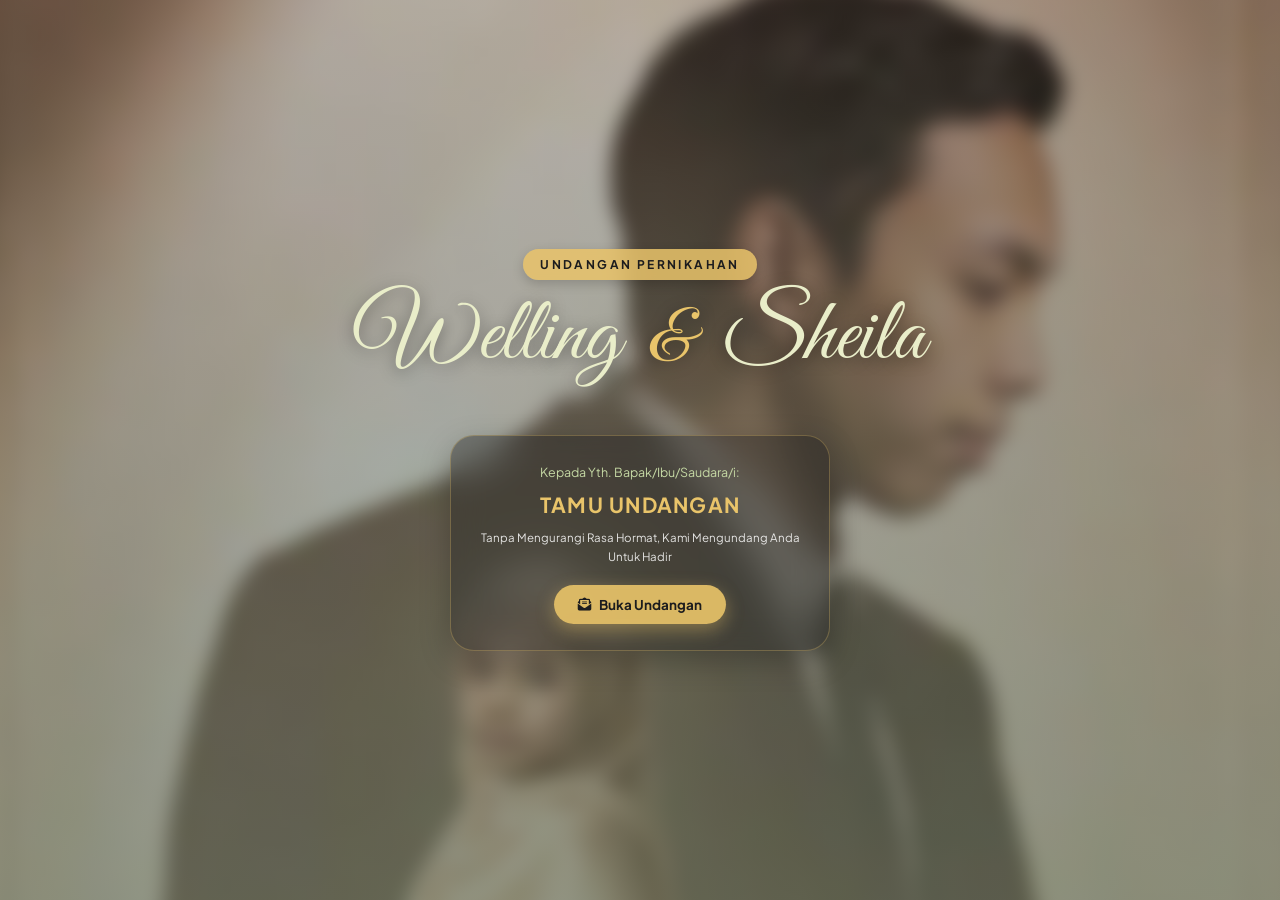
==== commit 053bbf2a: "Updating design" ====
--- a/index.html
+++ b/index.html
@@ -6,7 +6,6 @@
   <meta name="theme-color" content="#4E6151">
   <title>Undangan Pernikahan - Welling & Sheila</title>
   
-  <!-- Font Google: Plus Jakarta Sans (Bold Modern) & Great Vibes -->
   <link rel="preconnect" href="https://fonts.googleapis.com">
   <link rel="preconnect" href="https://fonts.gstatic.com" crossorigin>
   <link href="https://fonts.googleapis.com/css2?family=Great+Vibes&family=Plus+Jakarta+Sans:ital,wght@0,400;0,500;0,600;0,700;0,800;1,400&display=swap" rel="stylesheet">
@@ -18,9 +17,9 @@
 </head>
 <body class="kunci-scroll">
 
-  <!-- Audio Backsound & Tombol Melayang -->
   <audio id="musik-latar" loop preload="none">
-    <source src="assets/music/musik-latar.mp3" type="audio/mpeg">
+    <source src="assets/music/SomethingGreaterInterlude.m4a" type="audio/mp4">
+    Browser kamu tidak mendukung elemen audio.
   </audio>
   
   <button id="tombol-musik" class="tombol-musik hidden" aria-label="Toggle Musik">
@@ -29,14 +28,13 @@
 
   <div class="wadah-utama">
 
-    <!-- Cover Sampul -->
     <header class="sampul" id="sampul">
       <div class="sampul-bg"></div>
       <div class="sampul-bg-overlay"></div>
       
       <div class="sampul-atas animasi-float">
-        <span class="badge-wedding">The Wedding Of</span>
-        <h1 class="nama-sampul">Welling <span class="ampersand">&amp;</span> Sheila</h1>
+        <span class="badge-wedding">Undangan Pernikahan</span>
+        <h1 class="nama-sampul nama-sampul-script">Welling <span class="ampersand">&amp;</span> Sheila</h1>
       </div>
 
       <div class="sampul-bawah">
@@ -51,12 +49,10 @@
       </div>
     </header>
 
-    <!-- Konten Utama -->
     <main id="konten" style="display: none;">
 
-      <!-- Pembuka & Kutipan -->
       <section class="bagian pembuka animasi-muncul">
-        <div class="pembuka-card">
+        <div class="pembuka-card kaca">
           <div class="hiasan-bunga-top"><i class="fa-solid fa-leaf"></i></div>
           <h2 class="label-tamu">Undangan Pernikahan</h2>
           <p class="salam">
@@ -85,9 +81,8 @@
         </div>
       </section>
 
-      <!-- Countdown Timer Section -->
-      <section class="bagian bagian-countdown animasi-muncul">
-        <h2 class="judul-bagian">COUNTDOWN HARI H</h2>
+      <section class="bagian bagian-countdown animasi-muncul kaca">
+        <h2 class="judul-bagian">Hitung Mundur Hari Bahagia</h2>
         <p class="subjudul-bagian">Menghitung hari menuju momen bahagia kami</p>
         
         <div class="countdown-grid" id="countdown">
@@ -110,12 +105,11 @@
         </div>
       </section>
 
-      <!-- Profil Mempelai -->
-      <section class="bagian animasi-muncul">
-        <h2 class="judul-bagian">THE BRIDE &amp; GROOM</h2>
+      <section class="bagian animasi-muncul">
+        <h2 class="judul-bagian">Mempelai</h2>
 
         <div class="mempelai-grid">
-          <article class="profil-mempelai-card">
+          <article class="profil-mempelai-card kaca">
             <div class="foto-box">
               <img loading="lazy" src="assets/images/10.jpeg" alt="Sheila">
               <span class="badge-peran">Mempelai Wanita</span>
@@ -129,7 +123,7 @@
             </div>
           </article>
 
-          <article class="profil-mempelai-card">
+          <article class="profil-mempelai-card kaca">
             <div class="foto-box">
               <img loading="lazy" src="assets/images/11.jpeg" alt="Welling">
               <span class="badge-peran">Mempelai Pria</span>
@@ -145,12 +139,11 @@
         </div>
       </section>
 
-      <!-- Jadwal Acara -->
-      <section class="bagian animasi-muncul">
-        <h2 class="judul-bagian">WEDDING EVENT</h2>
+      <section class="bagian animasi-muncul">
+        <h2 class="judul-bagian">Acara Pernikahan</h2>
 
         <div class="acara-grid">
-          <div class="acara-card">
+          <div class="acara-card kaca">
             <div class="icon-acara"><i class="fa-solid fa-hands-praying"></i></div>
             <h3 class="judul-acara">Akad Nikah</h3>
             <div class="detail-acara-item"><i class="fa-regular fa-calendar"></i> Minggu, 12 Desember 2027</div>
@@ -162,7 +155,7 @@
             </a>
           </div>
 
-          <div class="acara-card highlight">
+          <div class="acara-card highlight kaca">
             <div class="icon-acara"><i class="fa-solid fa-champagne-glasses"></i></div>
             <h3 class="judul-acara">Resepsi</h3>
             <div class="detail-acara-item"><i class="fa-regular fa-calendar"></i> Minggu, 12 Desember 2027</div>
@@ -178,14 +171,13 @@
         <div class="banner-acara">
           <img loading="lazy" class="foto-acara" src="assets/images/8.jpeg" alt="Tukar Cincin">
           <button class="tombol tombol-std" id="tombol-save-date">
-            <i class="fa-solid fa-calendar-plus"></i> Simpan ke Kalender (Save The Date)
+            <i class="fa-solid fa-calendar-plus"></i> Simpan ke Kalender
           </button>
         </div>
       </section>
 
-      <!-- Galeri Foto Modern Asymmetrical Grid -->
-      <section class="bagian animasi-muncul">
-        <h2 class="judul-bagian">OUR GALLERY</h2>
+      <section class="bagian animasi-muncul">
+        <h2 class="judul-bagian">Galeri Kami</h2>
         <p class="petunjuk-galeri"><i class="fa-solid fa-hand-pointer"></i> Klik foto untuk memperbesar &amp; melihat slide</p>
         
         <div class="galeri-foto-modern" id="galeri-foto">
@@ -209,12 +201,15 @@
             <img loading="lazy" src="assets/images/7.jpeg" alt="Galeri Momen 5">
             <div class="overlay-zoom"><i class="fa-solid fa-magnifying-glass-plus"></i></div>
           </div>
-        </div>
-      </section>
-
-      <!-- Our Journey (Timeline) -->
-      <section class="bagian animasi-muncul">
-        <h2 class="judul-bagian">OUR JOURNEY</h2>
+          <div class="galeri-item item-besar">
+            <img loading="lazy" src="assets/images/9.jpeg" alt="Galeri Momen 6">
+            <div class="overlay-zoom"><i class="fa-solid fa-magnifying-glass-plus"></i></div>
+          </div>
+        </div>
+      </section>
+
+      <section class="bagian animasi-muncul">
+        <h2 class="judul-bagian">Perjalanan Kami</h2>
         <div class="timeline">
           
           <div class="timeline-item left">
@@ -247,13 +242,12 @@
         </div>
       </section>
 
-      <!-- Fitur Kado Digital / Amplop Digital -->
-      <section class="bagian animasi-muncul">
-        <h2 class="judul-bagian">DIGITAL GIFT</h2>
+      <section class="bagian animasi-muncul">
+        <h2 class="judul-bagian">Hadiah Digital</h2>
         <p class="subjudul-bagian">Doa restu Anda adalah hadiah terindah. Bagi yang ingin memberikan tanda kasih, dapat mengirimkannya melalui:</p>
 
         <div class="amplop-grid">
-          <div class="amplop-card">
+          <div class="amplop-card kaca">
             <div class="logo-bank"><i class="fa-solid fa-building-columns"></i> Bank BCA</div>
             <p class="no-rek" id="rek-bca">1234 5678 90</p>
             <p class="pemilik-rek">a.n. Welling Simangunsong</p>
@@ -262,7 +256,7 @@
             </button>
           </div>
 
-          <div class="amplop-card">
+          <div class="amplop-card kaca">
             <div class="logo-bank"><i class="fa-solid fa-building-columns"></i> Bank Mandiri</div>
             <p class="no-rek" id="rek-mandiri">0987 6543 21</p>
             <p class="pemilik-rek">a.n. Sheila Nurhaliza</p>
@@ -273,14 +267,13 @@
         </div>
       </section>
 
-      <!-- Form Ucapan & RSVP Kehadiran -->
       <section class="bagian bagian-ucapan animasi-muncul">
-        <h2 class="judul-bagian">RSVP &amp; WISHES</h2>
+        <h2 class="judul-bagian">Konfirmasi &amp; Ucapan</h2>
         <p class="pengantar-ucapan">Konfirmasi kehadiran Anda &amp; berikan ucapan hangat untuk kedua mempelai</p>
 
         <div id="pesan-status" class="pemberitahuan" style="display: none;"></div>
 
-        <form id="formulir-ucapan" class="formulir-ucapan">
+        <form id="formulir-ucapan" class="formulir-ucapan kaca">
           <div class="baris-input">
             <label for="input-nama">Nama Lengkap</label>
             <input type="text" id="input-nama" placeholder="Masukkan nama Anda..." required>
@@ -323,20 +316,19 @@
           </button>
         </form>
 
-        <div class="daftar-ucapan-wrapper">
+        <div class="daftar-ucapan-wrapper kaca">
           <h3><i class="fa-solid fa-comments"></i> Ucapan &amp; Doa Tamu</h3>
           <div id="daftar-ucapan" class="daftar-ucapan"></div>
         </div>
       </section>
 
       <footer class="catatan-bawah">
-        <p>Created with <i class="fa-solid fa-heart pulse"></i> for Welling &amp; Sheila</p>
+        <p>Dibuat dengan <i class="fa-solid fa-heart pulse"></i> untuk Welling &amp; Sheila</p>
       </footer>
     </main>
 
   </div>
 
-  <!-- Modal Lightbox Gallery Slider -->
   <div id="lightbox-modal" class="lightbox-modal" aria-hidden="true">
     <button class="lightbox-close" id="lightbox-close" aria-label="Tutup"><i class="fa-solid fa-xmark"></i></button>
     <button class="lightbox-prev" id="lightbox-prev" aria-label="Sebelumnya"><i class="fa-solid fa-chevron-left"></i></button>
@@ -346,7 +338,6 @@
     <button class="lightbox-next" id="lightbox-next" aria-label="Selanjutnya"><i class="fa-solid fa-chevron-right"></i></button>
   </div>
 
-  <!-- Toast Notification Box -->
   <div id="toast-box" class="toast-box"></div>
 
 </body>
--- a/assets/css/style.css
+++ b/assets/css/style.css
@@ -1,7 +1,3 @@
-/* ==========================================================
-   Undangan Pernikahan - Welling & Sheila
-   Palet: Sage / Mustard / Beige (earthy)
-   ========================================================== */
 :root {
   --c-mustard: #E9C46A;
   --c-granite: #4E6151;
@@ -13,9 +9,12 @@
   --font-bold: 'Plus Jakarta Sans', sans-serif;
   --font-script: 'Great Vibes', cursive;
 
-  --radius: 20px;
-  --shadow-soft: 0 10px 30px rgba(78, 97, 81, 0.10);
-  --border-soft: 1px solid rgba(78, 97, 81, 0.14);
+  --glass-bg: rgba(255, 255, 255, 0.46);
+  --glass-bg-kuat: rgba(255, 255, 255, 0.62);
+  --glass-bg-gelap: rgba(28, 28, 30, 0.42);
+  --glass-border: rgba(255, 255, 255, 0.55);
+  --glass-blur: blur(18px);
+  --shadow-glass: 0 12px 34px rgba(42, 54, 44, 0.16);
 }
 
 *, *::before, *::after { box-sizing: border-box; }
@@ -31,9 +30,16 @@
   font-family: var(--font-bold);
   color: var(--c-dark);
   line-height: 1.65;
-  /* Tidak ada lagi latar hitam di kiri/kanan */
-  background: linear-gradient(180deg, #eef1d3 0%, var(--c-beige) 45%, #dde6bb 100%);
+  min-height: 100vh;
+  background-color: #eef1d9;
+  background-image:
+    radial-gradient(38vw 38vw at 8% 6%, rgba(233, 196, 106, 0.55), transparent 60%),
+    radial-gradient(42vw 42vw at 95% 18%, rgba(197, 216, 164, 0.6), transparent 60%),
+    radial-gradient(46vw 46vw at 15% 92%, rgba(78, 97, 81, 0.35), transparent 60%),
+    radial-gradient(40vw 40vw at 90% 96%, rgba(233, 196, 106, 0.4), transparent 60%),
+    linear-gradient(160deg, #f3f3dd 0%, #e9edc9 50%, #dfe8bf 100%);
   background-attachment: fixed;
+  background-repeat: no-repeat;
 }
 
 body.kunci-scroll { overflow: hidden; }
@@ -44,7 +50,6 @@
 
 .hidden { display: none !important; }
 
-/* Wadah penuh lebar. Batas lebar konten diatur per-section */
 .wadah-utama {
   position: relative;
   width: 100%;
@@ -52,21 +57,30 @@
   overflow-x: hidden;
 }
 
-/* ---------- Tombol musik ---------- */
+.kaca {
+  background: var(--glass-bg);
+  -webkit-backdrop-filter: var(--glass-blur);
+  backdrop-filter: var(--glass-blur);
+  border: 1px solid var(--glass-border);
+  box-shadow: var(--shadow-glass);
+}
+
 .tombol-musik {
   position: fixed;
   right: max(16px, env(safe-area-inset-right));
   bottom: max(16px, env(safe-area-inset-bottom));
   z-index: 999;
-  width: 44px;
-  height: 44px;
+  width: 46px;
+  height: 46px;
   border-radius: 50%;
-  background: var(--c-mustard);
+  background: rgba(233, 196, 106, 0.85);
   color: var(--c-dark);
-  border: 2px solid rgba(255, 255, 255, 0.7);
+  border: 1px solid rgba(255, 255, 255, 0.7);
+  -webkit-backdrop-filter: blur(8px);
+  backdrop-filter: blur(8px);
   font-size: 1.2rem;
   cursor: pointer;
-  box-shadow: 0 6px 18px rgba(0, 0, 0, 0.25);
+  box-shadow: 0 8px 22px rgba(0, 0, 0, 0.22);
   display: flex;
   align-items: center;
   justify-content: center;
@@ -77,9 +91,6 @@
 .tombol-musik.paused .putar { animation-play-state: paused; }
 @keyframes spin { 100% { transform: rotate(360deg); } }
 
-/* ==========================================================
-   COVER / SAMPUL  (penuh layar, latar 2.jpeg di-blur)
-   ========================================================== */
 .sampul {
   position: relative;
   z-index: 10;
@@ -99,10 +110,9 @@
   transition: transform 0.8s cubic-bezier(0.77, 0, 0.175, 1);
 }
 
-/* Foto di-blur lewat lapisan sendiri supaya teks tetap tajam */
 .sampul-bg {
   position: absolute;
-  inset: -40px; /* lebih besar dari layar agar tepi blur tidak terlihat */
+  inset: -40px;
   background: url("../images/2.jpeg") center / cover no-repeat;
   filter: blur(9px);
   transform: scale(1.05);
@@ -113,7 +123,7 @@
   position: absolute;
   inset: 0;
   z-index: 1;
-  background: linear-gradient(180deg, rgba(28, 28, 30, 0.35) 0%, rgba(78, 97, 81, 0.62) 100%);
+  background: linear-gradient(180deg, rgba(28, 28, 30, 0.32) 0%, rgba(78, 97, 81, 0.6) 100%);
 }
 
 .sampul-atas, .sampul-bawah {
@@ -130,47 +140,50 @@
 
 .badge-wedding {
   display: inline-block;
-  background-color: var(--c-mustard);
+  background: rgba(233, 196, 106, 0.85);
+  -webkit-backdrop-filter: blur(6px);
+  backdrop-filter: blur(6px);
   color: var(--c-dark);
   padding: 0.35rem 1.1rem;
   border-radius: 50px;
   font-size: clamp(0.62rem, 2.4vw, 0.75rem);
   font-weight: 700;
-  letter-spacing: 0.22em;
+  letter-spacing: 0.2em;
   text-transform: uppercase;
   box-shadow: 0 4px 12px rgba(0, 0, 0, 0.18);
 }
 
-.nama-sampul {
+.nama-sampul-script {
   display: flex;
   flex-wrap: wrap;
   justify-content: center;
   align-items: baseline;
-  column-gap: 0.25em;
-  font-size: clamp(2.5rem, 9vw, 4rem);
-  font-weight: 700;
-  line-height: 1.08;
+  column-gap: 0.3em;
+  font-family: var(--font-script);
+  font-weight: 400;
+  font-size: clamp(3.2rem, 14vw, 5.6rem);
+  line-height: 1;
   margin-top: 0.9rem;
   color: var(--c-beige);
-  text-shadow: 0 3px 14px rgba(0, 0, 0, 0.4);
-}
-
-.nama-sampul .ampersand {
-  font-family: var(--font-script);
+  text-shadow: 0 3px 16px rgba(0, 0, 0, 0.4);
+}
+
+.nama-sampul-script .ampersand {
   color: var(--c-mustard);
-  font-weight: 400;
-  font-size: 1.15em;
+  font-size: 0.8em;
+  padding: 0 0.02em;
 }
 
 .kartu-tamu-sampul {
-  background: rgba(28, 28, 30, 0.5);
-  -webkit-backdrop-filter: blur(10px);
-  backdrop-filter: blur(10px);
-  border: 1px solid rgba(233, 196, 106, 0.28);
+  background: rgba(28, 28, 30, 0.38);
+  -webkit-backdrop-filter: blur(16px);
+  backdrop-filter: blur(16px);
+  border: 1px solid rgba(233, 196, 106, 0.3);
   padding: 1.6rem 1.4rem;
-  border-radius: 22px;
+  border-radius: 24px;
   max-width: 380px;
   margin: 0 auto;
+  box-shadow: 0 10px 30px rgba(0, 0, 0, 0.25);
 }
 
 .kepada-label { font-size: 0.78rem; color: var(--c-tea); }
@@ -186,11 +199,10 @@
 
 .catatan-sampul {
   font-size: 0.72rem;
-  color: rgba(255, 255, 255, 0.8);
+  color: rgba(255, 255, 255, 0.85);
   margin-bottom: 1.2rem;
 }
 
-/* ---------- Tombol ---------- */
 .tombol {
   display: inline-flex;
   align-items: center;
@@ -207,39 +219,42 @@
 }
 
 .tombol-buka-mewah {
-  background: var(--c-mustard);
+  background: rgba(233, 196, 106, 0.92);
+  -webkit-backdrop-filter: blur(6px);
+  backdrop-filter: blur(6px);
   color: var(--c-dark);
-  box-shadow: 0 6px 18px rgba(233, 196, 106, 0.35);
+  box-shadow: 0 6px 18px rgba(233, 196, 106, 0.4);
 }
 .tombol-buka-mewah:hover { transform: translateY(-2px); background: #f0cf78; }
 
 .tombol-outline {
-  background: transparent;
+  background: rgba(255, 255, 255, 0.3);
+  -webkit-backdrop-filter: blur(6px);
+  backdrop-filter: blur(6px);
   border: 1.5px solid var(--c-granite);
   color: var(--c-granite);
 }
 .tombol-outline:hover { background: var(--c-granite); color: var(--c-white); transform: translateY(-2px); }
 
 .tombol-std {
-  background: var(--c-granite);
+  background: rgba(78, 97, 81, 0.88);
+  -webkit-backdrop-filter: blur(6px);
+  backdrop-filter: blur(6px);
   color: var(--c-white);
-  box-shadow: 0 6px 16px rgba(78, 97, 81, 0.28);
+  box-shadow: 0 6px 16px rgba(78, 97, 81, 0.3);
   text-align: center;
 }
 .tombol-std:hover { background: #3c4b3e; transform: translateY(-2px); }
 
 .tombol-isi-mewah {
-  background: var(--c-mustard);
+  background: rgba(233, 196, 106, 0.92);
   color: var(--c-dark);
   width: 100%;
   padding: 0.85rem;
-  box-shadow: 0 6px 16px rgba(233, 196, 106, 0.3);
+  box-shadow: 0 6px 16px rgba(233, 196, 106, 0.32);
 }
 .tombol-isi-mewah:hover { background: #f0cf78; transform: translateY(-2px); }
 
-/* ==========================================================
-   SECTION UMUM
-   ========================================================== */
 .bagian {
   width: 100%;
   max-width: 980px;
@@ -250,14 +265,13 @@
 
 .judul-bagian {
   display: inline-block;
-  font-size: clamp(1.15rem, 4.2vw, 1.6rem);
+  font-size: clamp(1.4rem, 5vw, 1.9rem);
   font-weight: 700;
   color: var(--c-granite);
-  letter-spacing: 0.14em;
+  letter-spacing: 0.04em;
   margin-bottom: 0.9rem;
 }
 
-/* Garis hias di bawah judul */
 .judul-bagian::after {
   content: "";
   display: block;
@@ -270,20 +284,16 @@
 
 .subjudul-bagian {
   font-size: 0.82rem;
-  color: #5a5f55;
+  color: #4b5146;
   max-width: 460px;
   margin: 0 auto 1.8rem;
 }
 
-/* ---------- Pembuka ---------- */
 .pembuka-card {
   max-width: 720px;
   margin: 0 auto;
-  background-color: var(--c-white);
   padding: clamp(1.8rem, 6vw, 2.6rem) clamp(1.1rem, 5vw, 2rem);
   border-radius: 28px;
-  box-shadow: var(--shadow-soft);
-  border: var(--border-soft);
 }
 
 .hiasan-bunga-top { font-size: 1.4rem; color: var(--c-granite); margin-bottom: 0.4rem; }
@@ -296,33 +306,35 @@
   color: var(--c-granite);
 }
 
-.salam { font-size: 0.84rem; margin: 1rem auto 1.6rem; max-width: 520px; color: #444; }
+.salam { font-size: 0.84rem; margin: 1rem auto 1.6rem; max-width: 520px; color: #3c4036; }
 
 .nama-mempelai-hero {
   display: flex;
   flex-wrap: wrap;
   justify-content: center;
   align-items: baseline;
-  gap: 0.1rem 0.7rem;
+  gap: 0.1rem 0.6rem;
   margin-bottom: 1.2rem;
+  font-family: var(--font-script);
 }
 
 .nama-mempelai-hero .nama {
-  font-size: clamp(2rem, 8vw, 2.9rem);
-  font-weight: 700;
+  font-size: clamp(2.4rem, 10vw, 3.4rem);
+  font-weight: 400;
   line-height: 1.15;
   color: var(--c-granite);
 }
 
 .nama-mempelai-hero .simbol {
-  font-family: var(--font-script);
   font-size: clamp(2.2rem, 8vw, 3rem);
   color: var(--c-mustard);
 }
 
 .badge-tanggal {
   display: inline-block;
-  background-color: rgba(197, 216, 164, 0.55);
+  background: rgba(197, 216, 164, 0.6);
+  -webkit-backdrop-filter: blur(6px);
+  backdrop-filter: blur(6px);
   color: var(--c-granite);
   font-weight: 700;
   padding: 0.4rem 1rem;
@@ -348,21 +360,26 @@
 }
 
 .kutipan-ayat {
-  background-color: rgba(233, 237, 201, 0.7);
+  background: rgba(233, 237, 201, 0.55);
+  -webkit-backdrop-filter: blur(6px);
+  backdrop-filter: blur(6px);
   padding: 1.2rem 1.1rem;
   border-radius: 18px;
-}
-.ayat { font-size: 0.8rem; font-style: italic; color: #444; }
+  border: 1px solid rgba(255, 255, 255, 0.4);
+}
+.ayat { font-size: 0.8rem; font-style: italic; color: #3c4036; }
 .sumber-ayat { display: block; margin-top: 0.5rem; font-size: 0.78rem; font-weight: 700; color: var(--c-granite); }
 
-/* ---------- Countdown ---------- */
 .bagian-countdown {
   width: min(92%, 760px);
-  background: linear-gradient(145deg, #566b59 0%, var(--c-granite) 100%);
+  background: var(--glass-bg-gelap);
+  -webkit-backdrop-filter: var(--glass-blur);
+  backdrop-filter: var(--glass-blur);
+  border: 1px solid rgba(255, 255, 255, 0.15);
   color: var(--c-white);
   border-radius: 28px;
   padding: clamp(1.8rem, 6vw, 2.6rem) 1rem;
-  box-shadow: var(--shadow-soft);
+  box-shadow: var(--shadow-glass);
 }
 .bagian-countdown .judul-bagian { color: var(--c-mustard); }
 .bagian-countdown .subjudul-bagian { color: var(--c-tea); margin-bottom: 1.4rem; }
@@ -374,8 +391,8 @@
 }
 
 .countdown-item {
-  background: rgba(255, 255, 255, 0.1);
-  border: 1px solid rgba(233, 196, 106, 0.25);
+  background: rgba(255, 255, 255, 0.12);
+  border: 1px solid rgba(233, 196, 106, 0.3);
   padding: 0.75rem 0.4rem;
   border-radius: 16px;
   flex: 1;
@@ -399,7 +416,6 @@
   font-weight: 600;
 }
 
-/* ---------- Profil Mempelai ---------- */
 .mempelai-grid {
   display: grid;
   grid-template-columns: 1fr;
@@ -409,11 +425,8 @@
 }
 
 .profil-mempelai-card {
-  background: var(--c-white);
   border-radius: 24px;
   overflow: hidden;
-  border: var(--border-soft);
-  box-shadow: var(--shadow-soft);
   transition: transform 0.3s ease;
 }
 .profil-mempelai-card:hover { transform: translateY(-4px); }
@@ -425,7 +438,9 @@
   position: absolute;
   bottom: 12px;
   left: 12px;
-  background: var(--c-mustard);
+  background: rgba(233, 196, 106, 0.9);
+  -webkit-backdrop-filter: blur(6px);
+  backdrop-filter: blur(6px);
   color: var(--c-dark);
   font-weight: 700;
   font-size: 0.68rem;
@@ -434,8 +449,8 @@
 }
 
 .info-mempelai { padding: 1.3rem 1.2rem 1.5rem; }
-.info-mempelai h3 { font-size: clamp(1.6rem, 6vw, 2rem); font-weight: 700; color: var(--c-granite); }
-.anak-dari { font-size: 0.8rem; margin: 0.5rem 0 0.9rem; color: #555; }
+.info-mempelai h3 { font-size: clamp(1.8rem, 7vw, 2.3rem); font-weight: 400; font-family: var(--font-script); color: var(--c-granite); }
+.anak-dari { font-size: 0.8rem; margin: 0.5rem 0 0.9rem; color: #4b5146; }
 
 .ig-mempelai {
   display: inline-flex;
@@ -451,7 +466,6 @@
   .mempelai-grid { grid-template-columns: 1fr 1fr; max-width: 720px; gap: 1.8rem; }
 }
 
-/* ---------- Acara ---------- */
 .acara-grid {
   display: grid;
   grid-template-columns: 1fr;
@@ -460,23 +474,20 @@
 }
 
 .acara-card {
-  background: var(--c-white);
   border-radius: 24px;
   padding: 1.8rem 1.3rem;
-  border: var(--border-soft);
-  box-shadow: var(--shadow-soft);
   display: flex;
   flex-direction: column;
   align-items: center;
 }
 
-.acara-card.highlight { background: #fcf8ee; border-color: rgba(233, 196, 106, 0.7); }
+.acara-card.highlight { background: rgba(233, 196, 106, 0.18); border-color: rgba(233, 196, 106, 0.6); }
 
 .icon-acara { font-size: 1.7rem; color: var(--c-granite); margin-bottom: 0.5rem; }
 .judul-acara { font-size: clamp(1.25rem, 5vw, 1.5rem); font-weight: 700; color: var(--c-granite); margin-bottom: 0.7rem; }
 .detail-acara-item { font-size: 0.82rem; font-weight: 600; margin-bottom: 0.2rem; }
 .tempat-acara { font-size: 0.92rem; font-weight: 700; color: var(--c-granite); margin-top: 0.8rem; }
-.alamat-acara { font-size: 0.76rem; color: #666; margin-bottom: 1.2rem; max-width: 280px; }
+.alamat-acara { font-size: 0.76rem; color: #4b5146; margin-bottom: 1.2rem; max-width: 280px; }
 
 .foto-acara {
   width: 100%;
@@ -484,14 +495,13 @@
   object-fit: cover;
   border-radius: 20px;
   margin-bottom: 1.4rem;
-  box-shadow: var(--shadow-soft);
+  box-shadow: var(--shadow-glass);
 }
 
 @media (min-width: 650px) {
   .acara-grid { grid-template-columns: 1fr 1fr; gap: 1.5rem; }
 }
 
-/* ---------- Galeri ---------- */
 .petunjuk-galeri { font-size: 0.76rem; font-weight: 600; color: var(--c-granite); margin-bottom: 1rem; }
 
 .galeri-foto-modern {
@@ -506,7 +516,8 @@
   border-radius: 16px;
   overflow: hidden;
   cursor: pointer;
-  box-shadow: 0 6px 16px rgba(0, 0, 0, 0.08);
+  box-shadow: 0 6px 16px rgba(0, 0, 0, 0.1);
+  border: 1px solid rgba(255, 255, 255, 0.4);
 }
 
 .galeri-item.item-besar { grid-column: span 2; aspect-ratio: 16 / 9; }
@@ -516,7 +527,9 @@
 .overlay-zoom {
   position: absolute;
   inset: 0;
-  background: rgba(78, 97, 81, 0.45);
+  background: rgba(28, 28, 30, 0.38);
+  -webkit-backdrop-filter: blur(2px);
+  backdrop-filter: blur(2px);
   color: var(--c-white);
   display: flex;
   align-items: center;
@@ -534,7 +547,6 @@
   .galeri-item.item-besar { aspect-ratio: auto; }
 }
 
-/* ---------- Timeline ---------- */
 .timeline { position: relative; max-width: 660px; margin: 0.5rem auto 0; }
 
 .timeline::before {
@@ -562,22 +574,19 @@
   align-items: center;
   justify-content: center;
   z-index: 2;
-  box-shadow: 0 0 0 4px var(--c-beige);
+  box-shadow: 0 0 0 4px #e9edc9;
 }
 .timeline-item.left .timeline-dot { right: -15px; }
 .timeline-item.right .timeline-dot { left: -15px; }
 
 .timeline-content {
-  background: var(--c-white);
   padding: 1.1rem 1.2rem;
   border-radius: 18px;
-  border: var(--border-soft);
-  box-shadow: 0 6px 18px rgba(0, 0, 0, 0.04);
 }
 
 .timeline-year { font-weight: 700; color: var(--c-mustard); font-size: 1rem; filter: brightness(0.85); }
 .timeline-content h3 { font-size: 0.98rem; font-weight: 700; margin-bottom: 0.3rem; color: var(--c-granite); }
-.timeline-content p { font-size: 0.78rem; color: #555; }
+.timeline-content p { font-size: 0.78rem; color: #4b5146; }
 
 @media (max-width: 600px) {
   .timeline::before { left: 16px; }
@@ -586,7 +595,6 @@
   .timeline-item.left .timeline-dot, .timeline-item.right .timeline-dot { left: 1px; right: auto; }
 }
 
-/* ---------- Amplop digital ---------- */
 .amplop-grid {
   display: grid;
   grid-template-columns: 1fr;
@@ -596,19 +604,16 @@
 }
 
 .amplop-card {
-  background: var(--c-white);
   border-radius: 22px;
   padding: 1.4rem 1.2rem;
-  border: var(--border-soft);
-  box-shadow: var(--shadow-soft);
 }
 
 .logo-bank { font-size: 0.95rem; font-weight: 700; color: var(--c-granite); margin-bottom: 0.6rem; }
 .no-rek { font-size: clamp(1.1rem, 4.5vw, 1.25rem); font-weight: 700; letter-spacing: 0.06em; }
-.pemilik-rek { font-size: 0.76rem; color: #666; margin-bottom: 1rem; }
+.pemilik-rek { font-size: 0.76rem; color: #4b5146; margin-bottom: 1rem; }
 
 .tombol-salin {
-  background: rgba(197, 216, 164, 0.7);
+  background: rgba(197, 216, 164, 0.75);
   color: var(--c-dark);
   border: none;
   font-weight: 700;
@@ -624,16 +629,12 @@
   .amplop-grid { grid-template-columns: 1fr 1fr; }
 }
 
-/* ---------- RSVP ---------- */
 .formulir-ucapan {
   max-width: 600px;
   margin: 0 auto 1.8rem;
-  background: var(--c-white);
   padding: clamp(1.2rem, 5vw, 1.8rem);
   border-radius: 24px;
-  border: var(--border-soft);
   text-align: left;
-  box-shadow: var(--shadow-soft);
 }
 
 .baris-input { margin-bottom: 1rem; }
@@ -649,11 +650,11 @@
 .baris-input input[type="text"], .baris-input textarea, .custom-select {
   width: 100%;
   padding: 0.7rem 0.9rem;
-  border: 1.5px solid #e3ddd2;
+  border: 1.5px solid rgba(78, 97, 81, 0.2);
   border-radius: 14px;
-  background: #fbf9f5;
+  background: rgba(255, 255, 255, 0.55);
   outline: none;
-  font-size: 16px; /* 16px mencegah iOS zoom otomatis saat mengetik */
+  font-size: 16px;
 }
 
 .baris-input input:focus, .baris-input textarea:focus, .custom-select:focus { border-color: var(--c-granite); }
@@ -668,17 +669,17 @@
   justify-content: center;
   gap: 0.35rem;
   padding: 0.55rem 0.4rem;
-  background: #fbf9f5;
-  border: 1.5px solid #e3ddd2;
+  background: rgba(255, 255, 255, 0.5);
+  border: 1.5px solid rgba(78, 97, 81, 0.2);
   border-radius: 12px;
   font-size: 0.75rem;
   font-weight: 700;
-  color: #666;
+  color: #4b5146;
   transition: all 0.2s ease;
 }
 
 .radio-card input:checked + span {
-  background: rgba(197, 216, 164, 0.7);
+  background: rgba(197, 216, 164, 0.75);
   border-color: var(--c-granite);
   color: var(--c-granite);
 }
@@ -686,10 +687,8 @@
 .daftar-ucapan-wrapper {
   max-width: 600px;
   margin: 0 auto;
-  background: var(--c-white);
   padding: clamp(1.2rem, 5vw, 1.6rem);
   border-radius: 24px;
-  border: var(--border-soft);
   text-align: left;
 }
 
@@ -697,7 +696,14 @@
 
 .daftar-ucapan { display: flex; flex-direction: column; gap: 0.8rem; max-height: 340px; overflow-y: auto; }
 
-.kartu-ucapan { background: rgba(233, 237, 201, 0.6); padding: 1rem; border-radius: 16px; }
+.kartu-ucapan {
+  background: rgba(233, 237, 201, 0.55);
+  -webkit-backdrop-filter: blur(4px);
+  backdrop-filter: blur(4px);
+  padding: 1rem;
+  border-radius: 16px;
+  border: 1px solid rgba(255, 255, 255, 0.4);
+}
 
 .baris-nama {
   display: flex;
@@ -718,7 +724,7 @@
   border-radius: 50px;
 }
 
-.kartu-ucapan p { font-size: 0.8rem; color: #333; overflow-wrap: anywhere; }
+.kartu-ucapan p { font-size: 0.8rem; color: #2e322a; overflow-wrap: anywhere; }
 
 .catatan-bawah {
   padding: 1.8rem 1rem calc(1.8rem + env(safe-area-inset-bottom));
@@ -728,11 +734,12 @@
   text-align: center;
 }
 
-/* ---------- Lightbox ---------- */
 .lightbox-modal {
   position: fixed;
   inset: 0;
-  background: rgba(28, 28, 30, 0.92);
+  background: rgba(28, 28, 30, 0.85);
+  -webkit-backdrop-filter: blur(6px);
+  backdrop-filter: blur(6px);
   z-index: 9999;
   display: flex;
   align-items: center;
@@ -754,6 +761,8 @@
 .lightbox-close, .lightbox-prev, .lightbox-next {
   position: absolute;
   background: rgba(255, 255, 255, 0.18);
+  -webkit-backdrop-filter: blur(6px);
+  backdrop-filter: blur(6px);
   color: #fff;
   border: none;
   font-size: 1.2rem;
@@ -768,7 +777,6 @@
 .lightbox-prev { left: 12px; }
 .lightbox-next { right: 12px; }
 
-/* ---------- Toast ---------- */
 .toast-box {
   position: fixed;
   bottom: calc(24px + env(safe-area-inset-bottom));
@@ -776,7 +784,9 @@
   transform: translateX(-50%) translateY(100px);
   max-width: 90vw;
   text-align: center;
-  background: var(--c-dark);
+  background: rgba(28, 28, 30, 0.85);
+  -webkit-backdrop-filter: blur(8px);
+  backdrop-filter: blur(8px);
   color: var(--c-mustard);
   font-weight: 700;
   font-size: 0.8rem;
@@ -789,7 +799,6 @@
 }
 .toast-box.tampil { transform: translateX(-50%) translateY(0); opacity: 1; }
 
-/* ---------- Animasi ---------- */
 .animasi-muncul {
   opacity: 0;
   transform: translateY(28px);
@@ -807,14 +816,16 @@
   *, *::before, *::after { animation: none !important; transition-duration: 0.01ms !important; }
 }
 
-/* ==========================================================
-   PENYESUAIAN LAYAR HP
-   ========================================================== */
+@supports not ((backdrop-filter: blur(1px)) or (-webkit-backdrop-filter: blur(1px))) {
+  .kaca, .pembuka-card, .bagian-countdown, .profil-mempelai-card, .acara-card,
+  .amplop-card, .formulir-ucapan, .daftar-ucapan-wrapper, .kutipan-ayat, .kartu-ucapan,
+  .kartu-tamu-sampul, .tombol-musik, .tombol-buka-mewah, .tombol-outline, .tombol-std,
+  .badge-wedding, .badge-tanggal, .badge-peran, .lightbox-modal, .toast-box {
+    background-color: #fbfbf2 !important;
+  }
+}
+
 @media (max-width: 480px) {
-  /* Nama di cover ditumpuk agar tidak terpotong di layar sempit */
-  .nama-sampul { flex-direction: column; align-items: center; row-gap: 0; }
-  .nama-sampul .ampersand { line-height: 0.9; }
-
   .kartu-tamu-sampul { padding: 1.3rem 1.1rem; border-radius: 20px; }
   .tombol { padding: 0.7rem 1.3rem; }
   .tombol-std { width: 100%; font-size: 0.78rem; }
@@ -822,8 +833,7 @@
   .lightbox-prev, .lightbox-next { width: 36px; height: 36px; font-size: 1rem; }
 }
 
-/* HP posisi landscape / layar pendek: cover tidak boleh terpotong */
 @media (max-height: 520px) {
   .sampul { gap: 1rem; padding: 1rem; }
-  .nama-sampul { flex-direction: row; font-size: 2rem; margin-top: 0.4rem; }
-}
+  .nama-sampul-script { font-size: 2.6rem; margin-top: 0.4rem; }
+}
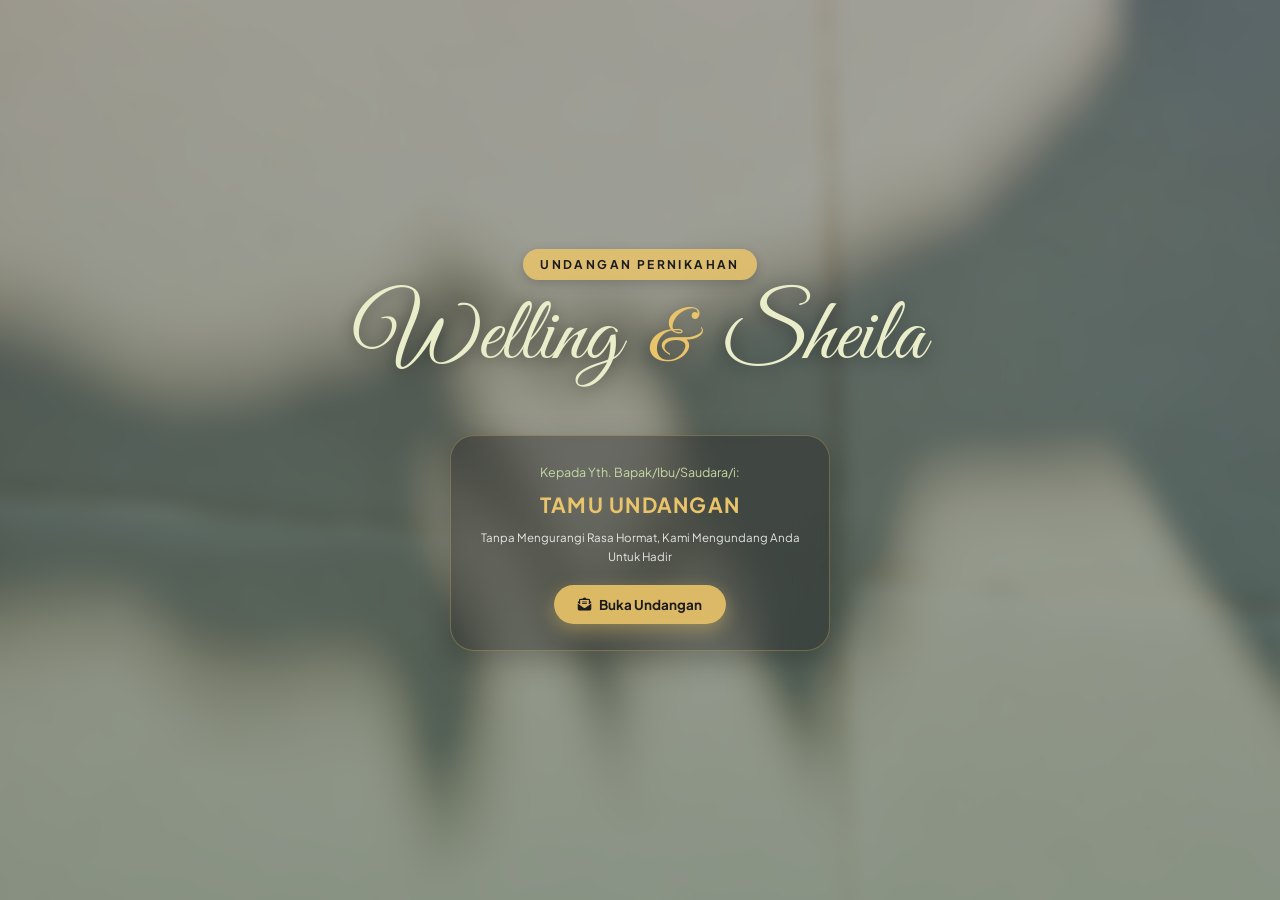
==== commit 60135f47: "Updated images, glass design, closing page, improved rsvp with page number" ====
--- a/index.html
+++ b/index.html
@@ -17,9 +17,11 @@
 </head>
 <body class="kunci-scroll">
 
+  <div class="latar-wallpaper" aria-hidden="true"></div>
+
   <audio id="musik-latar" loop preload="none">
     <source src="assets/music/SomethingGreaterInterlude.m4a" type="audio/mp4">
-    Browser kamu tidak mendukung elemen audio.
+    Browser kamu tidak mendukung elemen audio. 
   </audio>
   
   <button id="tombol-musik" class="tombol-musik hidden" aria-label="Toggle Musik">
@@ -29,9 +31,6 @@
   <div class="wadah-utama">
 
     <header class="sampul" id="sampul">
-      <div class="sampul-bg"></div>
-      <div class="sampul-bg-overlay"></div>
-      
       <div class="sampul-atas animasi-float">
         <span class="badge-wedding">Undangan Pernikahan</span>
         <h1 class="nama-sampul nama-sampul-script">Welling <span class="ampersand">&amp;</span> Sheila</h1>
@@ -51,8 +50,8 @@
 
     <main id="konten" style="display: none;">
 
-      <section class="bagian pembuka animasi-muncul">
-        <div class="pembuka-card kaca">
+      <section class="bagian pembuka">
+        <div class="pembuka-card kaca animasi-muncul">
           <div class="hiasan-bunga-top"><i class="fa-solid fa-leaf"></i></div>
           <h2 class="label-tamu">Undangan Pernikahan</h2>
           <p class="salam">
@@ -71,7 +70,7 @@
           </div>
           
           <div class="foto-mempelai-wrapper">
-            <img class="foto-mempelai" src="assets/images/2.jpeg" alt="Welling dan Sheila">
+            <img class="foto-mempelai" src="assets/images/2.jpg" alt="Welling dan Sheila">
           </div>
           
           <blockquote class="kutipan-ayat">
@@ -81,7 +80,8 @@
         </div>
       </section>
 
-      <section class="bagian bagian-countdown animasi-muncul kaca">
+      <section class="bagian">
+        <div class="countdown-card animasi-muncul">
         <h2 class="judul-bagian">Hitung Mundur Hari Bahagia</h2>
         <p class="subjudul-bagian">Menghitung hari menuju momen bahagia kami</p>
         
@@ -103,137 +103,134 @@
             <small>Detik</small>
           </div>
         </div>
-      </section>
-
-      <section class="bagian animasi-muncul">
-        <h2 class="judul-bagian">Mempelai</h2>
+        </div>
+      </section>
+
+      <section class="bagian">
+        <h2 class="judul-bagian animasi-muncul">Mempelai</h2>
 
         <div class="mempelai-grid">
-          <article class="profil-mempelai-card kaca">
+          <article class="profil-mempelai-card kaca animasi-muncul">
             <div class="foto-box">
-              <img loading="lazy" src="assets/images/10.jpeg" alt="Sheila">
+              <img loading="lazy" src="assets/images/sheila.jpg" alt="Sheila">
               <span class="badge-peran">Mempelai Wanita</span>
             </div>
             <div class="info-mempelai">
               <h3>Sheila</h3>
               <p class="anak-dari">Putri Pertama dari<br><strong>Bapak Budi &amp; Ibu Tia</strong></p>
-              <a class="ig-mempelai" href="https://instagram.com" target="_blank">
-                <i class="fa-brands fa-instagram"></i> @sheila
+              <a class="ig-mempelai" href="https://www.instagram.com/idiotic_isg14/" target="_blank">
+                <i class="fa-brands fa-instagram"></i> @idiotic_isg14
               </a>
             </div>
           </article>
 
-          <article class="profil-mempelai-card kaca">
+          <article class="profil-mempelai-card kaca animasi-muncul">
             <div class="foto-box">
-              <img loading="lazy" src="assets/images/11.jpeg" alt="Welling">
+              <img loading="lazy" src="assets/images/welling.jpg" alt="Welling">
               <span class="badge-peran">Mempelai Pria</span>
             </div>
             <div class="info-mempelai">
-              <h3>Welling</h3>
+              <h3>Wellington</h3>
               <p class="anak-dari">Putra Pertama dari<br><strong>Bapak Agung &amp; Ibu Fabriani</strong></p>
-              <a class="ig-mempelai" href="https://instagram.com" target="_blank">
-                <i class="fa-brands fa-instagram"></i> @welling
+              <a class="ig-mempelai" href="https://www.instagram.com/wellin_rttf/" target="_blank">
+                <i class="fa-brands fa-instagram"></i> @wellin_rttf
               </a>
             </div>
           </article>
         </div>
       </section>
 
-      <section class="bagian animasi-muncul">
-        <h2 class="judul-bagian">Acara Pernikahan</h2>
+      <section class="bagian">
+        <h2 class="judul-bagian animasi-muncul">Acara Pernikahan</h2>
 
         <div class="acara-grid">
-          <div class="acara-card kaca">
+          <div class="acara-card kaca animasi-muncul">
             <div class="icon-acara"><i class="fa-solid fa-hands-praying"></i></div>
             <h3 class="judul-acara">Akad Nikah</h3>
             <div class="detail-acara-item"><i class="fa-regular fa-calendar"></i> Minggu, 12 Desember 2027</div>
             <div class="detail-acara-item"><i class="fa-regular fa-clock"></i> 08.00 - 10.00 WIB</div>
             <p class="tempat-acara">Masjid Agung Ar-Rahman</p>
             <p class="alamat-acara">Jl. Jend. Sudirman No.482, Jadirejo, Sukajadi, Pekanbaru</p>
-            <a class="tombol tombol-outline" href="https://maps.google.com" target="_blank">
+            <a class="tombol tombol-outline" href="https://maps.app.goo.gl/KANwJdkuEMhPcTgu9" target="_blank">
               <i class="fa-solid fa-diamond-turn-right"></i> Petunjuk Lokasi
             </a>
           </div>
 
-          <div class="acara-card highlight kaca">
+          <div class="acara-card highlight kaca animasi-muncul">
             <div class="icon-acara"><i class="fa-solid fa-champagne-glasses"></i></div>
             <h3 class="judul-acara">Resepsi</h3>
             <div class="detail-acara-item"><i class="fa-regular fa-calendar"></i> Minggu, 12 Desember 2027</div>
             <div class="detail-acara-item"><i class="fa-regular fa-clock"></i> 13.00 - 16.00 WIB</div>
             <p class="tempat-acara">Hotel Pangeran Pekanbaru</p>
             <p class="alamat-acara">Jl. Jend. Sudirman No. 371-373, Cinta Raja, Sail, Pekanbaru</p>
-            <a class="tombol tombol-outline" href="https://maps.google.com" target="_blank">
+            <a class="tombol tombol-outline" href="https://maps.app.goo.gl/EVSfCEsKQkcV4xCF9" target="_blank">
               <i class="fa-solid fa-diamond-turn-right"></i> Petunjuk Lokasi
             </a>
           </div>
         </div>
 
-        <div class="banner-acara">
-          <img loading="lazy" class="foto-acara" src="assets/images/8.jpeg" alt="Tukar Cincin">
+        <div class="banner-acara animasi-muncul">
+          <img loading="lazy" class="foto-acara" src="assets/images/8.jpg" alt="Tukar Cincin">
           <button class="tombol tombol-std" id="tombol-save-date">
             <i class="fa-solid fa-calendar-plus"></i> Simpan ke Kalender
           </button>
         </div>
       </section>
 
-      <section class="bagian animasi-muncul">
-        <h2 class="judul-bagian">Galeri Kami</h2>
-        <p class="petunjuk-galeri"><i class="fa-solid fa-hand-pointer"></i> Klik foto untuk memperbesar &amp; melihat slide</p>
+      <section class="bagian">
+        <h2 class="judul-bagian animasi-muncul">Galeri Kami</h2>
+        <p class="petunjuk-galeri animasi-muncul"><i class="fa-solid fa-hand-pointer"></i> Klik foto untuk memperbesar &amp; melihat slide</p>
         
         <div class="galeri-foto-modern" id="galeri-foto">
-          <div class="galeri-item item-besar">
-            <img loading="lazy" src="assets/images/3.jpeg" alt="Galeri Momen 1">
-            <div class="overlay-zoom"><i class="fa-solid fa-magnifying-glass-plus"></i></div>
-          </div>
-          <div class="galeri-item">
-            <img loading="lazy" src="assets/images/4.jpeg" alt="Galeri Momen 2">
-            <div class="overlay-zoom"><i class="fa-solid fa-magnifying-glass-plus"></i></div>
-          </div>
-          <div class="galeri-item">
-            <img loading="lazy" src="assets/images/5.jpeg" alt="Galeri Momen 3">
-            <div class="overlay-zoom"><i class="fa-solid fa-magnifying-glass-plus"></i></div>
-          </div>
-          <div class="galeri-item">
-            <img loading="lazy" src="assets/images/6.jpeg" alt="Galeri Momen 4">
-            <div class="overlay-zoom"><i class="fa-solid fa-magnifying-glass-plus"></i></div>
-          </div>
-          <div class="galeri-item">
-            <img loading="lazy" src="assets/images/7.jpeg" alt="Galeri Momen 5">
-            <div class="overlay-zoom"><i class="fa-solid fa-magnifying-glass-plus"></i></div>
-          </div>
-          <div class="galeri-item item-besar">
-            <img loading="lazy" src="assets/images/9.jpeg" alt="Galeri Momen 6">
-            <div class="overlay-zoom"><i class="fa-solid fa-magnifying-glass-plus"></i></div>
-          </div>
-        </div>
-      </section>
-
-      <section class="bagian animasi-muncul">
-        <h2 class="judul-bagian">Perjalanan Kami</h2>
+          <div class="galeri-item item-besar animasi-muncul">
+            <img loading="lazy" src="assets/images/3.jpg" alt="Galeri Momen 1">
+            <div class="overlay-zoom"><i class="fa-solid fa-magnifying-glass-plus"></i></div>
+          </div>
+          <div class="galeri-item animasi-muncul">
+            <img loading="lazy" src="assets/images/4.jpg" alt="Galeri Momen 2">
+            <div class="overlay-zoom"><i class="fa-solid fa-magnifying-glass-plus"></i></div>
+          </div>
+          <div class="galeri-item animasi-muncul">
+            <img loading="lazy" src="assets/images/5.jpg" alt="Galeri Momen 3">
+            <div class="overlay-zoom"><i class="fa-solid fa-magnifying-glass-plus"></i></div>
+          </div>
+          <div class="galeri-item animasi-muncul">
+            <img loading="lazy" src="assets/images/6.jpg" alt="Galeri Momen 4">
+            <div class="overlay-zoom"><i class="fa-solid fa-magnifying-glass-plus"></i></div>
+          </div>
+          <div class="galeri-item animasi-muncul">
+            <img loading="lazy" src="assets/images/7.jpg" alt="Galeri Momen 5">
+            <div class="overlay-zoom"><i class="fa-solid fa-magnifying-glass-plus"></i></div>
+          </div>
+        </div>
+      </section>
+
+      <section class="bagian">
+        <h2 class="judul-bagian animasi-muncul">Perjalanan Kami</h2>
         <div class="timeline">
           
           <div class="timeline-item left">
-            <div class="timeline-dot"><i class="fa-solid fa-heart"></i></div>
-            <div class="timeline-content">
-              <span class="timeline-year">2020</span>
+            <div class="timeline-dot animasi-muncul"><i class="fa-solid fa-heart"></i></div>
+            <div class="timeline-content kaca animasi-muncul">
+              <span class="timeline-year">2024</span>
               <h3>Awal Pertemuan</h3>
               <p>Kami bertemu pertama kali di sebuah acara kampus. Sapaan singkat yang sederhana tumbuh menjadi ketertarikan untuk saling mengenal lebih dekat.</p>
             </div>
           </div>
 
           <div class="timeline-item right">
-            <div class="timeline-dot"><i class="fa-solid fa-hand-holding-heart"></i></div>
-            <div class="timeline-content">
-              <span class="timeline-year">2022</span>
+            <div class="timeline-dot animasi-muncul"><i class="fa-solid fa-hand-holding-heart"></i></div>
+            <div class="timeline-content kaca animasi-muncul">
+              <span class="timeline-year">2025</span>
               <h3>Menjalin Hubungan</h3>
               <p>Kami resmi berkomitmen untuk berjalan bersama. Saling mendukung dalam suka dan duka, serta tumbuh menjadi versi terbaik diri masing-masing.</p>
             </div>
           </div>
 
           <div class="timeline-item left">
-            <div class="timeline-dot"><i class="fa-solid fa-ring"></i></div>
-            <div class="timeline-content">
-              <span class="timeline-year">2024</span>
+            <div class="timeline-dot animasi-muncul"><i class="fa-solid fa-ring"></i></div>
+            <div class="timeline-content kaca animasi-muncul">
+              <span class="timeline-year">2026</span>
               <h3>Langkah Menuju Halal</h3>
               <p>Dengan restu kedua orang tua, kami mantap mengikat janji suci untuk melangkah ke jenjang pernikahan dan mengarungi masa depan bersama.</p>
             </div>
@@ -242,10 +239,18 @@
         </div>
       </section>
 
-      <section class="bagian animasi-muncul">
-        <h2 class="judul-bagian">Hadiah Digital</h2>
-        <p class="subjudul-bagian">Doa restu Anda adalah hadiah terindah. Bagi yang ingin memberikan tanda kasih, dapat mengirimkannya melalui:</p>
-
+      <section class="bagian">
+        <h2 class="judul-bagian animasi-muncul">Hadiah Digital</h2>
+        <p class="subjudul-bagian animasi-muncul">Doa restu Anda adalah hadiah terindah. Bagi yang ingin memberikan tanda kasih, dapat mengirimkannya melalui:</p>
+
+        <button type="button" class="tombol tombol-std tombol-toggle animasi-muncul" id="tombol-hadiah" aria-expanded="false" aria-controls="panel-hadiah">
+          <i class="fa-solid fa-gift"></i>
+          <span id="teks-tombol-hadiah">Tampilkan Rekening</span>
+          <i class="fa-solid fa-chevron-down ikon-panah"></i>
+        </button>
+
+        <div class="panel-hadiah" id="panel-hadiah">
+         <div class="panel-hadiah-isi">
         <div class="amplop-grid">
           <div class="amplop-card kaca">
             <div class="logo-bank"><i class="fa-solid fa-building-columns"></i> Bank BCA</div>
@@ -265,15 +270,17 @@
             </button>
           </div>
         </div>
-      </section>
-
-      <section class="bagian bagian-ucapan animasi-muncul">
-        <h2 class="judul-bagian">Konfirmasi &amp; Ucapan</h2>
-        <p class="pengantar-ucapan">Konfirmasi kehadiran Anda &amp; berikan ucapan hangat untuk kedua mempelai</p>
+         </div>
+        </div>
+      </section>
+
+      <section class="bagian bagian-ucapan">
+        <h2 class="judul-bagian animasi-muncul">Konfirmasi &amp; Ucapan</h2>
+        <p class="pengantar-ucapan subjudul-bagian animasi-muncul">Konfirmasi kehadiran Anda &amp; berikan ucapan hangat untuk kedua mempelai</p>
 
         <div id="pesan-status" class="pemberitahuan" style="display: none;"></div>
 
-        <form id="formulir-ucapan" class="formulir-ucapan kaca">
+        <form id="formulir-ucapan" class="formulir-ucapan kaca animasi-muncul">
           <div class="baris-input">
             <label for="input-nama">Nama Lengkap</label>
             <input type="text" id="input-nama" placeholder="Masukkan nama Anda..." required>
@@ -298,12 +305,19 @@
           </div>
 
           <div class="baris-input">
-            <label for="input-jumlah">Jumlah Tamu Hadir</label>
-            <select id="input-jumlah" class="custom-select">
-              <option value="1 Orang">1 Orang</option>
-              <option value="2 Orang">2 Orang</option>
-              <option value="3+ Orang">3+ Orang</option>
-            </select>
+            <label id="label-jumlah">Jumlah Tamu Hadir</label>
+            <div class="dropdown" id="dropdown-jumlah">
+              <input type="hidden" id="input-jumlah" value="1 Orang">
+              <button type="button" class="dropdown-tombol" aria-haspopup="listbox" aria-expanded="false" aria-labelledby="label-jumlah">
+                <span class="dropdown-teks">1 Orang</span>
+                <i class="fa-solid fa-chevron-down"></i>
+              </button>
+              <ul class="dropdown-daftar" role="listbox" aria-labelledby="label-jumlah">
+                <li class="dropdown-opsi aktif" role="option" tabindex="0" aria-selected="true" data-nilai="1 Orang">1 Orang</li>
+                <li class="dropdown-opsi" role="option" tabindex="0" aria-selected="false" data-nilai="2 Orang">2 Orang</li>
+                <li class="dropdown-opsi" role="option" tabindex="0" aria-selected="false" data-nilai="3+ Orang">3+ Orang</li>
+              </ul>
+            </div>
           </div>
 
           <div class="baris-input">
@@ -316,9 +330,19 @@
           </button>
         </form>
 
-        <div class="daftar-ucapan-wrapper kaca">
+        <div class="daftar-ucapan-wrapper kaca animasi-muncul">
           <h3><i class="fa-solid fa-comments"></i> Ucapan &amp; Doa Tamu</h3>
           <div id="daftar-ucapan" class="daftar-ucapan"></div>
+          <nav id="paginasi-ucapan" class="paginasi" aria-label="Halaman ucapan"></nav>
+        </div>
+      </section>
+
+      <section class="bagian bagian-penutup">
+        <div class="penutup-konten animasi-muncul">
+          <div class="hiasan-bunga-top"><i class="fa-solid fa-leaf"></i></div>
+          <p class="penutup-teks">Terima kasih atas doa, restu, dan kehadiran Anda. Semoga kebahagiaan ini turut menyertai kita semua.</p>
+          <p class="penutup-salam">Wassalamu'alaikum Warahmatullahi Wabarakatuh</p>
+          <p class="penutup-nama">Welling &amp; Sheila</p>
         </div>
       </section>
 
@@ -341,4 +365,4 @@
   <div id="toast-box" class="toast-box"></div>
 
 </body>
-</html>+</html>
--- a/assets/css/style.css
+++ b/assets/css/style.css
@@ -9,12 +9,15 @@
   --font-bold: 'Plus Jakarta Sans', sans-serif;
   --font-script: 'Great Vibes', cursive;
 
-  --glass-bg: rgba(255, 255, 255, 0.46);
+  --lebar-konten: 800px;
+  --grad-terang: linear-gradient(145deg, rgba(255, 255, 255, 0.58) 0%, rgba(246, 248, 230, 0.48) 45%, rgba(211, 227, 176, 0.38) 100%);
+  --blur-terang: blur(14px) saturate(1.2);
+  --glass-bg: rgba(28, 28, 30, 0.38);
   --glass-bg-kuat: rgba(255, 255, 255, 0.62);
   --glass-bg-gelap: rgba(28, 28, 30, 0.42);
-  --glass-border: rgba(255, 255, 255, 0.55);
-  --glass-blur: blur(18px);
-  --shadow-glass: 0 12px 34px rgba(42, 54, 44, 0.16);
+  --glass-border: rgba(233, 196, 106, 0.3);
+  --glass-blur: blur(16px);
+  --shadow-glass: 0 10px 30px rgba(0, 0, 0, 0.25);
 }
 
 *, *::before, *::after { box-sizing: border-box; }
@@ -31,21 +34,14 @@
   color: var(--c-dark);
   line-height: 1.65;
   min-height: 100vh;
-  background-color: #eef1d9;
-  background-image:
-    radial-gradient(38vw 38vw at 8% 6%, rgba(233, 196, 106, 0.55), transparent 60%),
-    radial-gradient(42vw 42vw at 95% 18%, rgba(197, 216, 164, 0.6), transparent 60%),
-    radial-gradient(46vw 46vw at 15% 92%, rgba(78, 97, 81, 0.35), transparent 60%),
-    radial-gradient(40vw 40vw at 90% 96%, rgba(233, 196, 106, 0.4), transparent 60%),
-    linear-gradient(160deg, #f3f3dd 0%, #e9edc9 50%, #dfe8bf 100%);
-  background-attachment: fixed;
-  background-repeat: no-repeat;
+  background-color: var(--c-granite);
 }
 
 body.kunci-scroll { overflow: hidden; }
 
 img { display: block; max-width: 100%; }
 a { color: inherit; }
+button, a, label { -webkit-tap-highlight-color: transparent; }
 button, input, textarea, select { font-family: var(--font-bold); color: inherit; }
 
 .hidden { display: none !important; }
@@ -58,10 +54,10 @@
 }
 
 .kaca {
-  background: var(--glass-bg);
-  -webkit-backdrop-filter: var(--glass-blur);
-  backdrop-filter: var(--glass-blur);
-  border: 1px solid var(--glass-border);
+  background: var(--grad-terang);
+  -webkit-backdrop-filter: var(--blur-terang);
+  backdrop-filter: var(--blur-terang);
+  border: 1px solid rgba(255, 255, 255, 0.7);
   box-shadow: var(--shadow-glass);
 }
 
@@ -85,10 +81,20 @@
   align-items: center;
   justify-content: center;
   transition: transform 0.3s ease;
-}
+  padding: 0;
+  outline: none;
+  -webkit-tap-highlight-color: transparent;
+  touch-action: manipulation;
+  user-select: none;
+  -webkit-user-select: none;
+}
+.tombol-musik:active { transform: scale(0.94); }
+.tombol-musik:focus-visible { box-shadow: 0 0 0 3px rgba(255, 255, 255, 0.85), 0 8px 22px rgba(0, 0, 0, 0.22); }
 .tombol-musik:hover { transform: scale(1.08); }
 .tombol-musik .putar { animation: spin 4s linear infinite; }
 .tombol-musik.paused .putar { animation-play-state: paused; }
+.tombol-musik { transition: transform 0.3s ease, opacity 0.3s ease; }
+.tombol-musik.paused { opacity: 0.6; }
 @keyframes spin { 100% { transform: rotate(360deg); } }
 
 .sampul {
@@ -105,25 +111,9 @@
   padding: 2.5rem 1.25rem;
   text-align: center;
   color: var(--c-white);
-  background-color: var(--c-granite);
+  background: transparent;
   overflow: hidden;
   transition: transform 0.8s cubic-bezier(0.77, 0, 0.175, 1);
-}
-
-.sampul-bg {
-  position: absolute;
-  inset: -40px;
-  background: url("../images/2.jpeg") center / cover no-repeat;
-  filter: blur(9px);
-  transform: scale(1.05);
-  z-index: 0;
-}
-
-.sampul-bg-overlay {
-  position: absolute;
-  inset: 0;
-  z-index: 1;
-  background: linear-gradient(180deg, rgba(28, 28, 30, 0.32) 0%, rgba(78, 97, 81, 0.6) 100%);
 }
 
 .sampul-atas, .sampul-bawah {
@@ -257,7 +247,7 @@
 
 .bagian {
   width: 100%;
-  max-width: 980px;
+  max-width: var(--lebar-konten);
   margin: 0 auto;
   padding: clamp(2.8rem, 8vw, 4.2rem) clamp(1rem, 4vw, 2rem);
   text-align: center;
@@ -290,7 +280,6 @@
 }
 
 .pembuka-card {
-  max-width: 720px;
   margin: 0 auto;
   padding: clamp(1.8rem, 6vw, 2.6rem) clamp(1.1rem, 5vw, 2rem);
   border-radius: 28px;
@@ -370,57 +359,10 @@
 .ayat { font-size: 0.8rem; font-style: italic; color: #3c4036; }
 .sumber-ayat { display: block; margin-top: 0.5rem; font-size: 0.78rem; font-weight: 700; color: var(--c-granite); }
 
-.bagian-countdown {
-  width: min(92%, 760px);
-  background: var(--glass-bg-gelap);
-  -webkit-backdrop-filter: var(--glass-blur);
-  backdrop-filter: var(--glass-blur);
-  border: 1px solid rgba(255, 255, 255, 0.15);
-  color: var(--c-white);
-  border-radius: 28px;
-  padding: clamp(1.8rem, 6vw, 2.6rem) 1rem;
-  box-shadow: var(--shadow-glass);
-}
-.bagian-countdown .judul-bagian { color: var(--c-mustard); }
-.bagian-countdown .subjudul-bagian { color: var(--c-tea); margin-bottom: 1.4rem; }
-
-.countdown-grid {
-  display: flex;
-  justify-content: center;
-  gap: clamp(0.4rem, 2vw, 0.9rem);
-}
-
-.countdown-item {
-  background: rgba(255, 255, 255, 0.12);
-  border: 1px solid rgba(233, 196, 106, 0.3);
-  padding: 0.75rem 0.4rem;
-  border-radius: 16px;
-  flex: 1;
-  max-width: 88px;
-  min-width: 0;
-}
-
-.countdown-item span {
-  display: block;
-  font-size: clamp(1.4rem, 6vw, 1.9rem);
-  font-weight: 700;
-  color: var(--c-mustard);
-  line-height: 1.1;
-}
-
-.countdown-item small {
-  font-size: 0.62rem;
-  color: var(--c-tea);
-  text-transform: uppercase;
-  letter-spacing: 0.1em;
-  font-weight: 600;
-}
-
 .mempelai-grid {
   display: grid;
   grid-template-columns: 1fr;
   gap: 1.4rem;
-  max-width: 340px;
   margin: 0 auto;
 }
 
@@ -463,7 +405,7 @@
 }
 
 @media (min-width: 650px) {
-  .mempelai-grid { grid-template-columns: 1fr 1fr; max-width: 720px; gap: 1.8rem; }
+  .mempelai-grid { grid-template-columns: 1fr 1fr; gap: 1.8rem; }
 }
 
 .acara-grid {
@@ -543,11 +485,11 @@
 .galeri-item:hover .overlay-zoom { opacity: 1; }
 
 @media (min-width: 650px) {
-  .galeri-foto-modern { grid-template-columns: repeat(3, 1fr); gap: 14px; }
-  .galeri-item.item-besar { aspect-ratio: auto; }
-}
-
-.timeline { position: relative; max-width: 660px; margin: 0.5rem auto 0; }
+  .galeri-foto-modern { grid-template-columns: repeat(4, 1fr); gap: 14px; }
+  .galeri-item.item-besar { grid-row: span 2; aspect-ratio: auto; }
+}
+
+.timeline { position: relative; margin: 0.5rem auto 0; }
 
 .timeline::before {
   content: '';
@@ -599,7 +541,6 @@
   display: grid;
   grid-template-columns: 1fr;
   gap: 1.1rem;
-  max-width: 560px;
   margin: 0 auto;
 }
 
@@ -630,7 +571,6 @@
 }
 
 .formulir-ucapan {
-  max-width: 600px;
   margin: 0 auto 1.8rem;
   padding: clamp(1.2rem, 5vw, 1.8rem);
   border-radius: 24px;
@@ -685,7 +625,6 @@
 }
 
 .daftar-ucapan-wrapper {
-  max-width: 600px;
   margin: 0 auto;
   padding: clamp(1.2rem, 5vw, 1.6rem);
   border-radius: 24px;
@@ -799,13 +738,6 @@
 }
 .toast-box.tampil { transform: translateX(-50%) translateY(0); opacity: 1; }
 
-.animasi-muncul {
-  opacity: 0;
-  transform: translateY(28px);
-  transition: opacity 0.8s ease, transform 0.8s ease;
-}
-.animasi-muncul.tampil { opacity: 1; transform: translateY(0); }
-
 .pulse { animation: pulse 1.5s infinite; }
 @keyframes pulse {
   0%, 100% { transform: scale(1); }
@@ -817,11 +749,8 @@
 }
 
 @supports not ((backdrop-filter: blur(1px)) or (-webkit-backdrop-filter: blur(1px))) {
-  .kaca, .pembuka-card, .bagian-countdown, .profil-mempelai-card, .acara-card,
-  .amplop-card, .formulir-ucapan, .daftar-ucapan-wrapper, .kutipan-ayat, .kartu-ucapan,
-  .kartu-tamu-sampul, .tombol-musik, .tombol-buka-mewah, .tombol-outline, .tombol-std,
-  .badge-wedding, .badge-tanggal, .badge-peran, .lightbox-modal, .toast-box {
-    background-color: #fbfbf2 !important;
+  .kartu-tamu-sampul, .lightbox-modal, .toast-box {
+    background-color: rgba(46, 58, 48, 0.92) !important;
   }
 }
 
@@ -837,3 +766,189 @@
   .sampul { gap: 1rem; padding: 1rem; }
   .nama-sampul-script { font-size: 2.6rem; margin-top: 0.4rem; }
 }
+
+/* ============ REVISI ============ */
+
+/* Wallpaper tunggal: sama untuk cover dan isi undangan */
+.latar-wallpaper {
+  position: fixed;
+  inset: -40px;
+  z-index: 0;
+  background:
+    linear-gradient(180deg, rgba(28, 28, 30, 0.32) 0%, rgba(78, 97, 81, 0.6) 100%),
+    url("../images/1.jpg") center / cover no-repeat;
+  background-color: var(--c-granite);
+}
+.latar-wallpaper::before {
+  content: "";
+  position: absolute;
+  inset: 0;
+  background: inherit;
+  filter: blur(9px);
+}
+.wadah-utama { z-index: 1; }
+
+/* Teks: di atas wallpaper = terang, di dalam kartu = gelap */
+.judul-bagian { color: var(--c-beige); text-shadow: 0 2px 12px rgba(0, 0, 0, 0.45); }
+.subjudul-bagian, .petunjuk-galeri, .catatan-bawah { color: var(--c-tea); }
+.hiasan-bunga-top, .label-tamu, .icon-acara, .logo-bank, .ig-mempelai, .nama-mempelai-hero .nama, .info-mempelai h3,
+.judul-acara, .tempat-acara, .timeline-content h3, .baris-input label, .daftar-ucapan-wrapper h3,
+.baris-nama strong, .sumber-ayat { color: var(--c-granite); }
+.salam, .ayat, .detail-acara-item, .no-rek { color: #2e322a; }
+.alamat-acara, .anak-dari, .pemilik-rek, .timeline-content p, .kartu-ucapan p { color: #4b5146; }
+.timeline-year { color: #a47e1b; filter: none; }
+.badge-tanggal { background: rgba(233, 196, 106, 0.88); color: var(--c-dark); }
+.kutipan-ayat, .kartu-ucapan { background: rgba(255, 255, 255, 0.6); border: 1px solid rgba(78, 97, 81, 0.15); }
+.acara-card.highlight { background: linear-gradient(145deg, rgba(255, 253, 243, 0.6) 0%, rgba(251, 241, 210, 0.5) 55%, rgba(242, 221, 156, 0.4) 100%); border-color: rgba(233, 196, 106, 0.8); }
+.tombol-std { background: rgba(233, 196, 106, 0.92); color: var(--c-dark); box-shadow: 0 6px 18px rgba(233, 196, 106, 0.35); }
+.tombol-std:hover { background: #f0cf78; }
+.timeline::before { background: rgba(233, 196, 106, 0.5); }
+.timeline-dot { box-shadow: 0 0 0 4px rgba(28, 28, 30, 0.35); }
+.teks-kosong { text-align: center; font-style: italic; color: #4b5146; }
+.tanggal-ucapan { display: block; margin-top: 0.4rem; font-size: 0.7rem; color: #7a857c; }
+
+/* Formulir */
+.baris-input input[type="text"], .baris-input textarea {
+  background: rgba(255, 255, 255, 0.75);
+  border-color: rgba(78, 97, 81, 0.25);
+  color: var(--c-dark);
+  transition: border-color 0.25s ease, box-shadow 0.25s ease;
+}
+.baris-input ::placeholder { color: #7a857c; }
+.baris-input input:focus, .baris-input textarea:focus { border-color: var(--c-granite); box-shadow: 0 0 0 3px rgba(233, 196, 106, 0.35); }
+
+/* Dropdown jumlah tamu (sesuai palet tema) */
+.dropdown { position: relative; }
+.dropdown-tombol {
+  width: 100%; display: flex; align-items: center; justify-content: space-between; gap: 0.5rem;
+  padding: 0.7rem 0.9rem; font-size: 16px; text-align: left; cursor: pointer;
+  background: rgba(255, 255, 255, 0.75); color: var(--c-dark);
+  border: 1.5px solid rgba(78, 97, 81, 0.25); border-radius: 14px; outline: none;
+  transition: border-color 0.25s ease, box-shadow 0.25s ease;
+}
+.dropdown-tombol:focus-visible, .dropdown.terbuka .dropdown-tombol { border-color: var(--c-granite); box-shadow: 0 0 0 3px rgba(233, 196, 106, 0.35); }
+.dropdown-tombol i { color: var(--c-granite); font-size: 0.8rem; transition: transform 0.3s ease; }
+.dropdown.terbuka .dropdown-tombol i { transform: rotate(180deg); }
+.dropdown-daftar {
+  position: absolute; top: calc(100% + 6px); left: 0; right: 0; z-index: 30;
+  list-style: none; margin: 0; padding: 0.35rem;
+  background: linear-gradient(145deg, #ffffff, #f1f5de); border: 1px solid rgba(78, 97, 81, 0.2); border-radius: 14px;
+  box-shadow: 0 14px 30px rgba(28, 28, 30, 0.25);
+  opacity: 0; visibility: hidden; transform: translateY(-6px);
+  transition: opacity 0.25s ease, transform 0.25s ease, visibility 0s linear 0.25s;
+}
+.dropdown.terbuka .dropdown-daftar { opacity: 1; visibility: visible; transform: translateY(0); transition-delay: 0s; }
+.dropdown-opsi { padding: 0.6rem 0.75rem; border-radius: 10px; font-size: 0.9rem; font-weight: 600; color: #3c4036; cursor: pointer; outline: none; transition: background 0.2s ease, color 0.2s ease; }
+.dropdown-opsi:hover, .dropdown-opsi:focus-visible { background: rgba(233, 196, 106, 0.35); color: var(--c-granite); }
+.dropdown-opsi.aktif { background: var(--c-tea); color: var(--c-granite); font-weight: 700; }
+
+/* Paginasi ucapan */
+.paginasi { display: flex; justify-content: center; flex-wrap: wrap; gap: 0.4rem; margin-top: 1.1rem; }
+.paginasi button {
+  min-width: 36px; height: 36px; padding: 0 0.5rem; border-radius: 50%;
+  border: 1.5px solid rgba(78, 97, 81, 0.3); background: rgba(255, 255, 255, 0.75);
+  color: var(--c-granite); font-weight: 700; font-size: 0.8rem; cursor: pointer; outline: none;
+  transition: transform 0.2s ease, background 0.2s ease, border-color 0.2s ease;
+}
+.paginasi button:hover:not(:disabled) { transform: translateY(-2px); background: rgba(233, 196, 106, 0.4); border-color: var(--c-mustard); }
+.paginasi button.aktif { background: var(--c-mustard); border-color: var(--c-mustard); color: var(--c-dark); }
+.paginasi button.nonaktif { background: #e6e6e2; border-color: #d2d2ce; color: #9a9a96; cursor: not-allowed; }
+.daftar-ucapan { max-height: none; overflow: visible; }
+
+/* Countdown: putih gradien sesuai tema */
+.countdown-card {
+  background: var(--grad-terang);
+  -webkit-backdrop-filter: var(--blur-terang);
+  backdrop-filter: var(--blur-terang);
+  border: 1px solid rgba(255, 255, 255, 0.85);
+  border-radius: 28px;
+  padding: clamp(1.8rem, 6vw, 2.6rem) 1rem;
+  box-shadow: var(--shadow-glass);
+}
+.countdown-card .judul-bagian { color: var(--c-granite); text-shadow: none; }
+.countdown-card .subjudul-bagian { color: #4b5146; margin-bottom: 1.4rem; }
+.countdown-item { background: rgba(255, 255, 255, 0.7); border: 1px solid rgba(233, 196, 106, 0.7); box-shadow: 0 4px 12px rgba(78, 97, 81, 0.12); }
+.countdown-item span { color: var(--c-granite); }
+.countdown-item small { color: #5a6a5c; }
+
+.countdown-grid { display: flex; justify-content: center; gap: clamp(0.4rem, 2vw, 0.9rem); }
+.countdown-item { padding: 0.75rem 0.4rem; border-radius: 16px; flex: 1; max-width: 88px; min-width: 0; }
+.countdown-item span { display: block; font-size: clamp(1.4rem, 6vw, 1.9rem); font-weight: 700; line-height: 1.1; }
+.countdown-item small { font-size: 0.62rem; text-transform: uppercase; letter-spacing: 0.1em; font-weight: 600; }
+
+/* Hover kartu acara & mempelai */
+.acara-card, .profil-mempelai-card { transition: transform 0.35s ease, box-shadow 0.35s ease, border-color 0.35s ease; }
+.acara-card:hover, .profil-mempelai-card:hover {
+  transform: translateY(-8px);
+  border-color: rgba(233, 196, 106, 0.8);
+  box-shadow: 0 18px 38px rgba(0, 0, 0, 0.35);
+}
+.icon-acara { transition: transform 0.4s ease; }
+.acara-card:hover .icon-acara { transform: scale(1.22) rotate(-6deg); }
+.profil-mempelai-card img { transition: transform 0.6s ease; }
+.profil-mempelai-card:hover img { transform: scale(1.07); }
+.profil-mempelai-card .foto-box { overflow: hidden; }
+.badge-peran { transition: transform 0.35s ease; }
+.profil-mempelai-card:hover .badge-peran { transform: translateY(-4px); }
+.ig-mempelai { transition: transform 0.25s ease; }
+.ig-mempelai:hover { transform: translateX(4px); }
+
+/* Hover perjalanan (timeline) */
+.timeline-content:hover { transform: translateY(-6px); border-color: rgba(233, 196, 106, 0.85); box-shadow: 0 16px 34px rgba(0, 0, 0, 0.3); }
+.timeline-item:hover .timeline-dot { transform: scale(1.25) rotate(-8deg); background: #f0cf78; }
+.timeline-dot i { transition: transform 0.3s ease; }
+.timeline-item:hover .timeline-dot i { transform: scale(1.15); }
+
+/* Hover RSVP */
+.radio-card span { color: #4b5146; background: rgba(255, 255, 255, 0.7); border-color: rgba(78, 97, 81, 0.25); }
+.radio-card:hover span { transform: translateY(-3px); border-color: var(--c-mustard); background: rgba(233, 196, 106, 0.3); color: var(--c-granite); box-shadow: 0 8px 16px rgba(78, 97, 81, 0.2); }
+.radio-card span i { transition: transform 0.3s ease; }
+.radio-card:hover span i { transform: scale(1.25); }
+.radio-card input:checked + span { background: rgba(233, 196, 106, 0.92); border-color: var(--c-mustard); color: var(--c-dark); animation: pop 0.3s ease; }
+@keyframes pop { 50% { transform: scale(1.06); } }
+.tombol-isi-mewah { position: relative; overflow: hidden; }
+.tombol-isi-mewah i { transition: transform 0.4s ease; }
+.tombol-isi-mewah:hover { transform: translateY(-3px); box-shadow: 0 12px 26px rgba(233, 196, 106, 0.5); }
+.tombol-isi-mewah:hover i { transform: translate(5px, -4px) rotate(8deg); }
+.tombol-isi-mewah:active { transform: translateY(0) scale(0.98); }
+
+/* Hadiah digital: buka / sembunyikan */
+.tombol-toggle { margin: 0 auto; }
+.tombol-toggle .ikon-panah { transition: transform 0.4s ease; }
+.tombol-toggle.aktif .ikon-panah { transform: rotate(180deg); }
+.panel-hadiah {
+  display: grid;
+  grid-template-rows: 0fr;
+  visibility: hidden;
+  transition: grid-template-rows 0.5s ease, margin-top 0.5s ease, visibility 0s linear 0.5s;
+}
+.panel-hadiah.terbuka { grid-template-rows: 1fr; visibility: visible; margin-top: 1.4rem; transition-delay: 0s; }
+.panel-hadiah-isi { overflow: hidden; min-height: 0; margin: 0 -0.8rem; padding: 0.6rem 0.8rem 1.8rem; }
+.amplop-card { box-shadow: 0 6px 16px rgba(42, 54, 44, 0.18); }
+.amplop-card { transition: transform 0.3s ease, border-color 0.3s ease; }
+.amplop-card:hover { transform: translateY(-4px); border-color: rgba(233, 196, 106, 0.8); }
+
+/* Konten muncul ke atas saat scroll */
+.animasi-muncul { opacity: 0; transition: opacity 0.25s ease, transform 0.35s ease, box-shadow 0.35s ease, border-color 0.35s ease, background-color 0.3s ease; }
+.animasi-muncul.tampil { opacity: 1; animation: munculKeAtas 0.8s cubic-bezier(0.22, 1, 0.36, 1) backwards; animation-delay: var(--jeda, 0s); }
+@keyframes munculKeAtas {
+  from { opacity: 0; transform: translateY(44px); }
+  to { opacity: 1; transform: translateY(0); }
+}
+
+/* Penutup */
+.bagian-penutup { padding-bottom: 1rem; }
+.penutup-konten { padding: clamp(1rem, 4vw, 2rem) 1rem; }
+.penutup-konten .hiasan-bunga-top { color: var(--c-mustard); }
+.penutup-teks, .penutup-salam, .penutup-nama { text-shadow: 0 2px 10px rgba(0, 0, 0, 0.45); }
+.penutup-teks { font-size: 0.88rem; color: rgba(255, 255, 255, 0.92); max-width: 460px; margin: 0.6rem auto 1.1rem; }
+.penutup-salam { font-size: 0.78rem; font-style: italic; color: var(--c-tea); margin-bottom: 0.6rem; }
+.penutup-nama { font-family: var(--font-script); font-size: clamp(2.2rem, 9vw, 3rem); line-height: 1.2; color: var(--c-mustard); }
+
+@media (max-width: 480px) {
+  .countdown-item { padding: 0.65rem 0.2rem; border-radius: 14px; }
+}
+
+@supports not ((backdrop-filter: blur(1px)) or (-webkit-backdrop-filter: blur(1px))) {
+  .kaca, .countdown-card { background: linear-gradient(145deg, #ffffff 0%, #f6f8e6 45%, #d3e3b0 100%); }
+}
